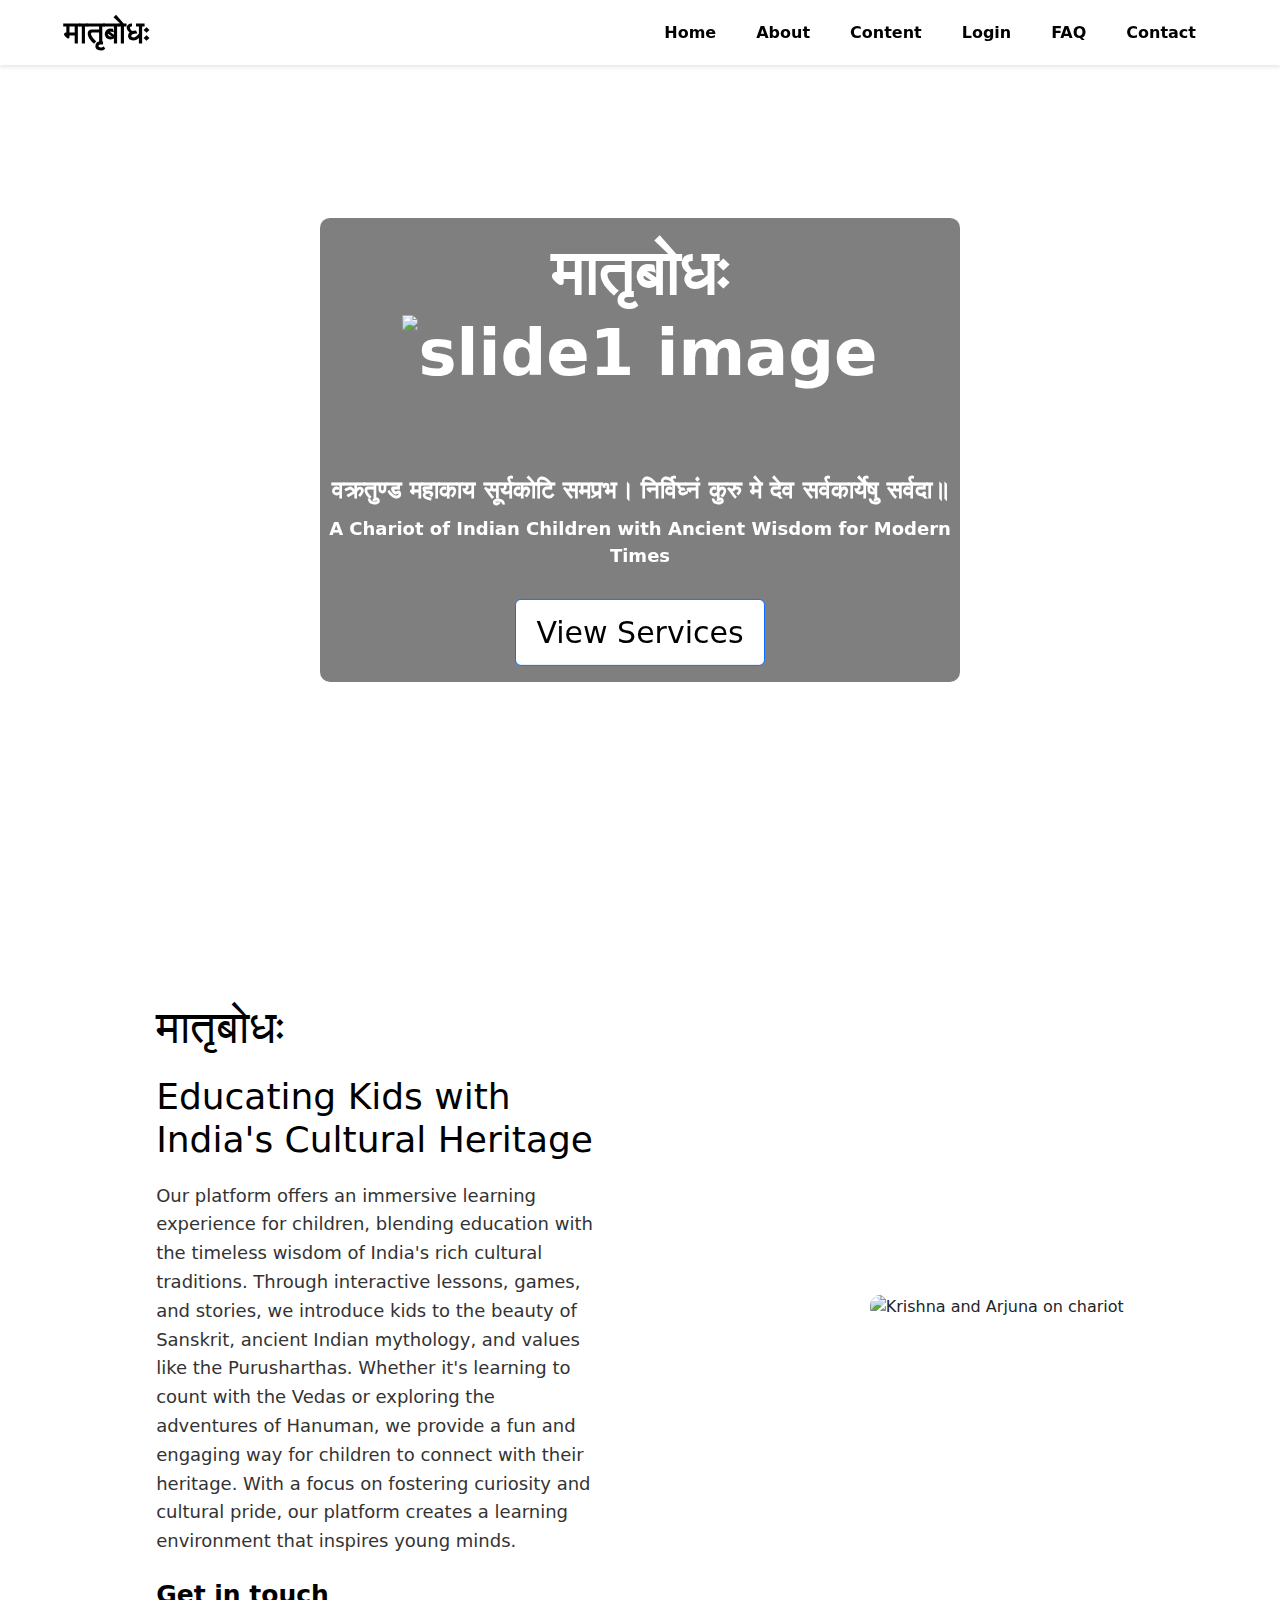
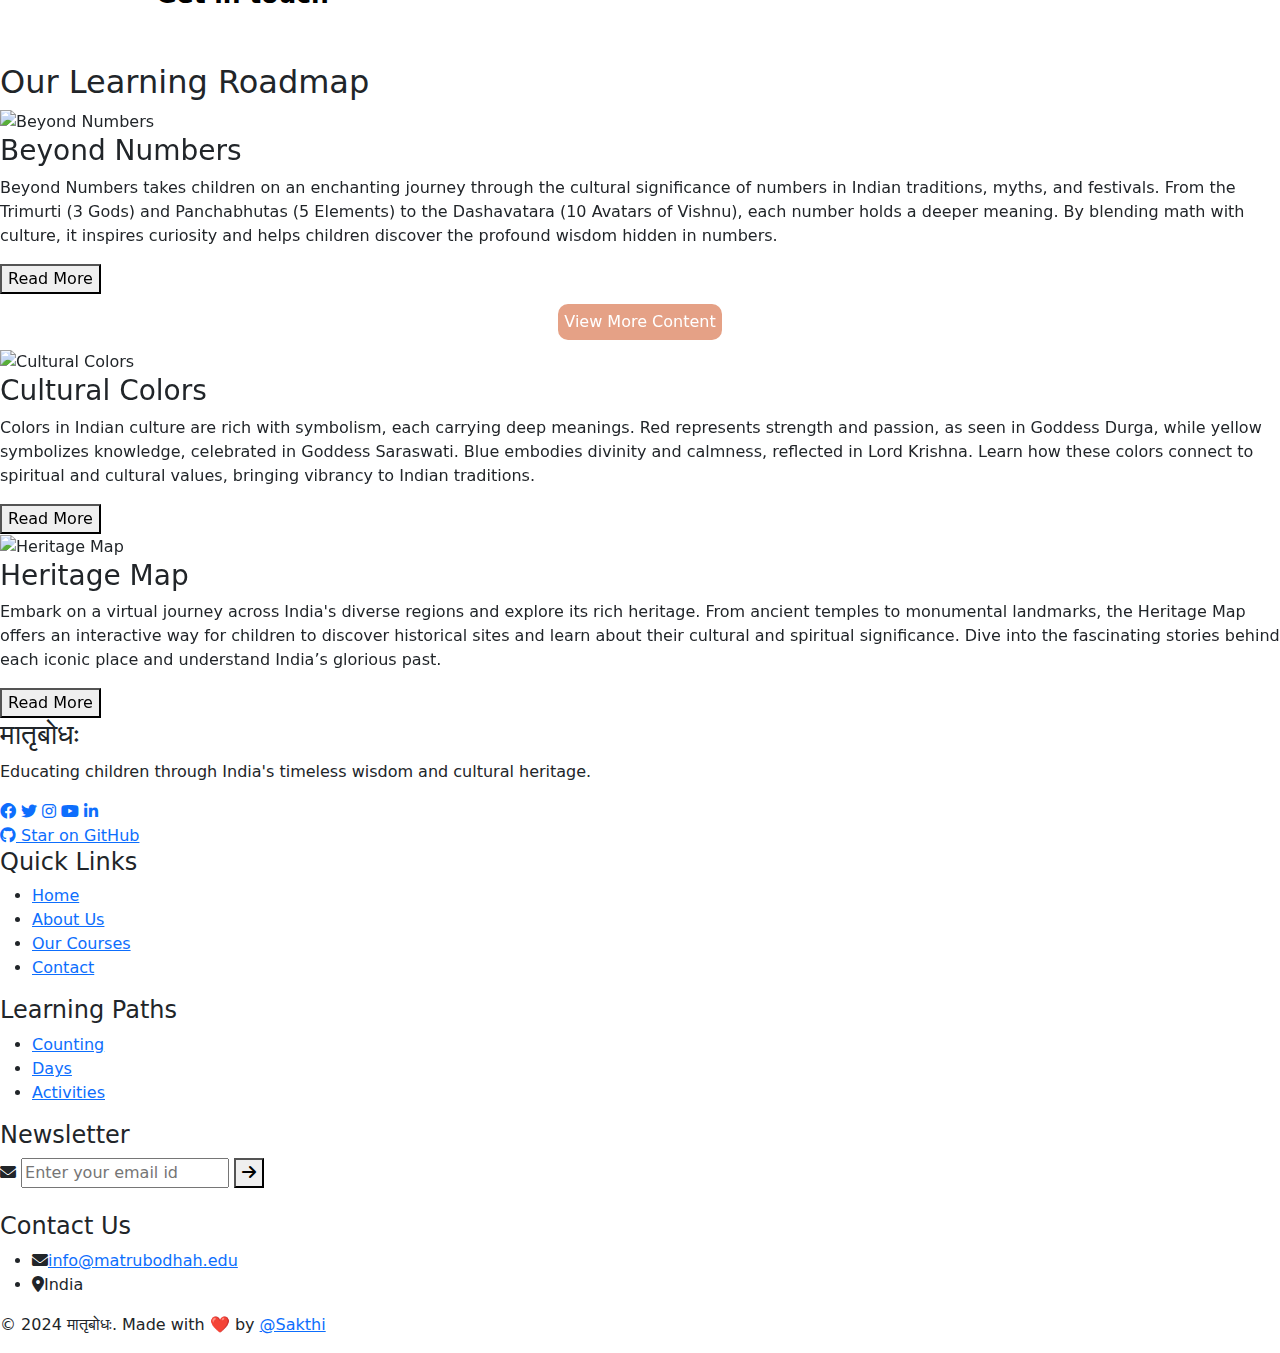
==== index.html @ fea9988d "Adding more data" ====
<!DOCTYPE html>
<html lang="en">
  <head>
    <link
      rel="icon"
      href="DALL·E 2024-08-28 12.19.31 - A clean and moderately detailed logo for a Sanskrit education website. T.webp"
    />
    <meta charset="UTF-8" />
    <meta name="viewport" content="width=device-width, initial-scale=1.0" />
    <title>मातृबोधः</title>
    <link rel="stylesheet" href="styles.css">
    <link rel="stylesheet" href="animations.css">
    <link rel="stylesheet" href="scontentcss.css">
    <link rel="stylesheet" href="footercss.css">
    <link rel="stylesheet" href="https://cdnjs.cloudflare.com/ajax/libs/font-awesome/6.0.0/css/all.min.css">
    <style>
        /* Scroll to Top Button */
        #scrollToTopBtn {
            display: none;
            position: fixed;
            bottom: 132px;
            right: 30px;
            height: 55px;
            width: 55px;
            background-color: rgb(218, 128, 76);
            color: white;
            border: none;
            border-radius: 50%;
            padding: 10px;
            cursor: pointer;
            font-size: 15px;
        }
        #scrollToTopBtn:hover {
            background-color: rgb(218, 128, 76);
        }
    </style>

</head>
<body>
    <link rel="stylesheet" href="styles.css" />
    <link rel="stylesheet" href="animations.css" />
    <link rel="stylesheet" href="scontentcss.css" />
    <link rel="stylesheet" href="footercss.css" />
    <link
      rel="stylesheet"
      href="https://cdnjs.cloudflare.com/ajax/libs/font-awesome/6.0.0/css/all.min.css"
    />
     <link
      rel="stylesheet"
      href="https://cdn.jsdelivr.net/npm/bootstrap@5.3.3/dist/css/bootstrap.min.css"
    />
  </head>
  <body>
    <!-- Scroll -->
    <div id="scrollButton" class="hidden">
        <div class="outer-circle">
            <div class="inner-circle">
                <div class="arrow">↑</div>
            </div>
        </div>
    </div>
    <header>
      <nav>
        <!-- Wrap the logo text in an anchor tag -->
        <a href="#hero" class="logo">मातृबोधः</a>
        <ul class="nav-links">
            <li><a href="index.html">Home</a></li>
            <li><a href="pages/about-page.html">About</a></li>
            <li class="dropdown">
                <a href="#">Content</a>
                <ul class="dropdown-content">
                    <li><a href="countingpage.html">Counting</a></li>
                    <li><a href="#">Days</a></li>
                    <li><a href="activities.html">Activities</a></li>
                    <li><a href="feedback.html">Feedback</a></li>
                </ul>
            </li>
            <li id="loginlist" ><a href="login.html">Login</a></li>
            <li id="profilelist"><a  href="profile.html">Profile</a></li>
            <li><a href="faq.html">FAQ</a></li>
            <li><a href="contact.html" >Contact</a></li>
        </ul>
        <div class="toggle-menu">☰</div>
    </nav>

    </header>
    <!-- Hero Section -->
     <!-- <div class=""> -->
    <!-- <section id="hero" class="hero">
      <h1 class="wave-text">
        <span>मा</span><span>तृ</span><span>बो</span><span>धः</span
        ><span
          ><img
            id="audio-icon"
            src="https://ttdevasthanams.ap.gov.in/muteIcon.svg"
        /></span>
      </h1>
      <h2>
        वक्रतुण्ड महाकाय सूर्यकोटि समप्रभ। निर्विघ्नं कुरु मे देव सर्वकार्येषु
        सर्वदा॥
      </h2>
      <p class="subtitle">
        A Chariot of Indian Children with Ancient Wisdom for Modern Times
      </p>
      <a href="#" class="btn">View Services</a>
    </section> -->

    <!-- </div> -->
    <section id="hero" class="hero" >
  <div id="heroCarousel" class="carousel slide" data-bs-ride="carousel">
    <!-- Carousel Indicators -->
    <div class="carousel-indicators">
      <button type="button" data-bs-target="#heroCarousel" data-bs-slide-to="0" class="active" aria-current="true" aria-label="Slide 1"></button>
      <button type="button" data-bs-target="#heroCarousel" data-bs-slide-to="1" aria-label="Slide 2"></button>
      <button type="button" data-bs-target="#heroCarousel" data-bs-slide-to="2" aria-label="Slide 3"></button>
    </div>

    <!-- Carousel Content -->
    <div class="carousel-inner ">
      <!-- Slide 1 -->
      <div class="carousel-item active">
        <img src="WhatsApp Image 2024-09-24 at 01.04.26_9c5f6797.jpg" class="d-block w-100 carousel-image" alt="Slide 3 Image">

        <div class="carousel_caption d-none d-md-block hero-duplicate">
          <h1 class="wave-text">
            <span>मा</span><span>तृ</span><span>बो</span><span>धः</span
            >
            <span
              ><img
                id="audio-icon"
                src="https://ttdevasthanams.ap.gov.in/muteIcon.svg"
                alt="slide1 image"
              /></span>
              <br>
              <br>
          </h1>
          <h2 >
            वक्रतुण्ड महाकाय सूर्यकोटि समप्रभ। निर्विघ्नं कुरु मे देव सर्वकार्येषु
            सर्वदा॥
          </h2>
          <p class="subtitle ">
            A Chariot of Indian Children with Ancient Wisdom for Modern Times
          </p>
          <a href="#" class="btn btn-primary">View Services</a>
        </div>
      </div>

      <!-- Slide 2 -->
      <div class="carousel-item">
        <img src="pexels-pixabay-326055.jpg" class="d-block w-100" alt="Slide 2 Image">
        <div class="carousel_caption">
          <h1 class="wave-text">
            <span>मा</span><span>तृ</span><span>बो</span><span>धः</span
            ><span
              ><img
                id="audio-icon"
                src="https://ttdevasthanams.ap.gov.in/muteIcon.svg"
              /></span>
              <br>
              <br>
          </h1>
          <h2>
            वक्रतुण्ड महाकाय सूर्यकोटि समप्रभ। निर्विघ्नं कुरु मे देव सर्वकार्येषु
            सर्वदा॥
          </h2>
          <p class="subtitle ">
            A Chariot of Indian Children with Ancient Wisdom for Modern Times
          </p>
          <a href="#" class="btn btn-primary">View Services</a>
        </div>
      </div>

      <!-- Slide 3 -->
      <div class="carousel-item">
        <img src="WhatsApp Image 2024-09-05 at 23.59.21_11f94952.jpg" class="d-block w-100 carousel-image" alt="Slide 3 Image">
        <div class="carousel_caption">
          <h1 class="wave-text">
            <span>मा</span><span>तृ</span><span>बो</span><span>धः</span
            ><span
              ><img
                id="audio-icon"
                src="https://ttdevasthanams.ap.gov.in/muteIcon.svg"
              /></span>
              <br>
              <br>
          </h1>
          <h2>
            वक्रतुण्ड महाकाय सूर्यकोटि समप्रभ। निर्विघ्नं कुरु मे देव सर्वकार्येषु
            सर्वदा॥
          </h2>
          <p class="subtitle ">
            A Chariot of Indian Children with Ancient Wisdom for Modern Times
          </p>
          <a href="#" class="btn btn-primary">View Services</a>
        </div>
      </div>
    </div>

    <!-- Carousel Controls -->
    <button class="carousel-control-prev" type="button" data-bs-target="#heroCarousel" data-bs-slide="prev">
      <span class="carousel-control-prev-icon" aria-hidden="true"></span>
      <span class="visually-hidden">Previous</span>
    </button>
    <button class="carousel-control-next" type="button" data-bs-target="#heroCarousel" data-bs-slide="next">
      <span class="carousel-control-next-icon" aria-hidden="true"></span>
      <span class="visually-hidden">Next</span>
    </button>
  </div>
      </section>

    <!-- Wisdom Section -->
    <section id="wisdom" class="wisdom-section">
      <div class="wisdom-content">
        <h1>मातृबोधः</h1>
        <h2>Educating Kids with India's Cultural Heritage</h2>
        <p>
          Our platform offers an immersive learning experience for children,
          blending education with the timeless wisdom of India's rich cultural
          traditions. Through interactive lessons, games, and stories, we
          introduce kids to the beauty of Sanskrit, ancient Indian mythology,
          and values like the Purusharthas. Whether it's learning to count with
          the Vedas or exploring the adventures of Hanuman, we provide a fun and
          engaging way for children to connect with their heritage. With a focus
          on fostering curiosity and cultural pride, our platform creates a
          learning environment that inspires young minds.
        </p>
        <a href="#" class="bt">Get in touch</a>
      </div>
      <div class="wisdom-image">
        <img src="1.jpg" alt="Krishna and Arjuna on chariot" />
      </div>
    </section>
    <section class="content-section" id="content">
      <h2 class="section-title">Our Learning Roadmap</h2>
      <div class="roadmap">
        <div id="roadmapCarousel" class="carousel slide" data-bs-ride="carousel">
          <!-- Carousel Indicators -->
          <div class="carousel-indicators">
            <button type="button" data-bs-target="#roadmapCarousel" data-bs-slide-to="0" class="active" aria-current="true" aria-label="Slide 1"></button>
            <button type="button" data-bs-target="#roadmapCarousel" data-bs-slide-to="1" aria-label="Slide 2"></button>
            <button type="button" data-bs-target="#roadmapCarousel" data-bs-slide-to="2" aria-label="Slide 3"></button>
          </div>

          <!-- Carousel Items -->
          <div class="carousel-inner">
            <!-- Slide 1 -->
            <div class="carousel-item active">
              <div class="roadmap-cards-container">
                <!-- Roadmap Card 1 -->
                <div class="roadmap-card">
                  <img src="WhatsApp Image 2024-09-13 at 00.42.39_4ba68142.jpg" alt="Beyond Numbers" />
                  <h3>Beyond Numbers</h3>
                  <p class="card-text">
                    Beyond Numbers takes children on an enchanting journey through the cultural significance of numbers in Indian traditions, myths, and festivals. From the Trimurti (3 Gods) and Panchabhutas (5 Elements) to the Dashavatara (10 Avatars of Vishnu), each number holds a deeper meaning. By blending math with culture, it inspires curiosity and helps children discover the profound wisdom hidden in numbers.
                  </p>
                  
                  <button class="read-more">Read More</button>
                  <button class="main_content" onclick="window.location.href='pages/beyond_num.html'"  style="display: block; /* Makes it a block-level element */
                    margin: 10px auto; /* Auto centers horizontally */
                    text-align: center;">View More Content</button>
                  
                </div>
                <!-- Roadmap Card 2 -->
                <div class="roadmap-card">
                  <img src="WhatsApp Image 2024-09-05 at 23.59.21_11f94952.jpg" alt="Cultural Colors" />
                  <h3>Cultural Colors</h3>
                  <p class="card-text">
                    Colors in Indian culture are rich with symbolism, each carrying deep meanings. Red represents strength and passion, as seen in Goddess Durga, while yellow symbolizes knowledge, celebrated in Goddess Saraswati. Blue embodies divinity and calmness, reflected in Lord Krishna. Learn how these colors connect to spiritual and cultural values, bringing vibrancy to Indian traditions.
                  </p>
                  <button class="read-more">Read More</button>
                </div>
                <!-- Roadmap Card 3 -->
                <div class="roadmap-card">
                  <img src="https://upload.wikimedia.org/wikipedia/commons/thumb/0/0f/Nurmahal_Sarai_Mughal_Heritage_Punjab_India.JPG/1280px-Nurmahal_Sarai_Mughal_Heritage_Punjab_India.JPG" alt="Heritage Map" />
                  <h3>Heritage Map</h3>
                  <p class="card-text">
                    Embark on a virtual journey across India's diverse regions and explore its rich heritage. From ancient temples to monumental landmarks, the Heritage Map offers an interactive way for children to discover historical sites and learn about their cultural and spiritual significance. Dive into the fascinating stories behind each iconic place and understand India’s glorious past.
                  </p>
                  <button class="read-more">Read More</button>
                </div>
              </div>
            </div>

            <!-- Slide 2 -->
            <div class="carousel-item">
              <div class="roadmap-cards-container">
                <!-- Roadmap Card 4 -->
                <div class="roadmap-card">
                  <img src="diya.jpg" alt="Festival Journey" />
                  <h3>Festival Journey</h3>
                  <p class="card-text">
                    Explore the magic of India’s festivals, where every celebration has a unique story. From Diwali’s lights to Holi’s colors, learn about the customs, values, and traditions behind each festival. Interactive activities and virtual celebrations make this journey both educational and enjoyable, bringing the spirit of India’s festivals to life.
                  </p>
                  <button class="read-more">Read More</button>
                </div>
                <!-- Roadmap Card 5 -->
                <div class="roadmap-card">
                  <img src="sanskrit.png" alt="Sanskrit Stories" />
                  <h3>Sanskrit Stories</h3>
                  <p class="card-text">
                    Step into the world of Sanskrit through enchanting stories from the Panchatantra and Hitopadesha. As children explore these timeless tales, they’ll learn basic Sanskrit words and phrases, unlocking the wisdom of ancient India. Interactive exercises make the learning process fun, allowing children to engage with language while appreciating its cultural importance.
                  </p>
                  <button class="read-more">Read More</button>
                </div>
                <!-- Roadmap Card 6 -->
                <div class="roadmap-card">
                  <img src="yoga.png" alt="Yoga for Kids" />
                  <h3>Yoga for Kids</h3>
                  <p class="card-text">
                    Introduce kids to yoga with simple, fun asanas and breathing exercises! Each pose is paired with a story from Indian mythology, such as Hanuman’s leap or the serpent Vasuki, making the practice both enjoyable and meaningful. Kids will build flexibility, focus, and mindfulness while connecting with ancient Indian wellness traditions.
                  </p>
                  <button class="read-more">Read More</button>
                </div>
              </div>
            </div>

            <!-- Slide 3 -->
            <div class="carousel-item">
              <div class="roadmap-cards-container">
                <!-- Roadmap Card 7 -->
                <div class="roadmap-card">
                  <img src="rangoli.jpg" alt="Art & Crafts" />
                  <h3>Art & Crafts</h3>
                  <p class="card-text">
                    Unleash creativity with traditional Indian arts and crafts! From Rangoli designs to Madhubani painting, children can create beautiful artwork while learning about the cultural significance of each art form. Explore the rich history and stories behind these crafts, giving kids a deeper connection to India’s artistic heritage.
                  </p>
                  <button class="read-more">Read More</button>
                </div>
                <!-- Roadmap Card 8 -->
                <div class="roadmap-card">
                  <img src="mythology.png" alt="Mythological Heroes" />
                  <h3>Mythological Heroes</h3>
                  <p class="card-text">
                    Meet India’s mythological heroes and dive into their inspiring adventures! From Rama’s valor to Arjuna’s devotion, each hero represents timeless values like righteousness, courage, and wisdom. Through interactive quizzes and games, children will engage with these legendary figures, making the stories come alive in an exciting way.
                  </p>
                  <button class="read-more">Read More</button>
                </div>
                <!-- Roadmap Card 9 -->
                <div class="roadmap-card">
                  <img src="aryabhatta.png" alt="Science in Tradition" />
                  <h3>Science in Tradition</h3>
                  <p class="card-text">
                    Discover the science embedded in India’s ancient traditions! From Ayurveda’s holistic approach to health to the precision of ancient astronomy, children can explore how our ancestors applied scientific principles in daily life. Learn how traditions like these laid the groundwork for modern scientific thinking and continue to inspire us today.
                  </p>
                  <button class="read-more">Read More</button>
                </div>
              </div>
            </div>
          </div>

          <!-- Carousel Controls -->
          <button class="carousel-control-prev" type="button" data-bs-target="#roadmapCarousel" data-bs-slide="prev">
            <span class="carousel-control-prev-icon" aria-hidden="true"></span>
            <span class="visually-hidden">Previous</span>
          </button>
          <button class="carousel-control-next" type="button" data-bs-target="#roadmapCarousel" data-bs-slide="next">
            <span class="carousel-control-next-icon" aria-hidden="true"></span>
            <span class="visually-hidden">Next</span>
          </button>
        </div>
      </div>
    </section>
    

    <button id="scrollToTopBtn" onclick="scrollToTop()">
      <i class="fas fa-arrow-up fa-xl"></i>
    </button>

    <button id="scrollToTopBtn" onclick="scrollToTop()">↑</button>
    <!-- Footer Section -->
    <footer class="main-footer">
    <div class="footer-content">
    <div class="footer-section">
      <h3>मातृबोधः</h3>
      <p>
        Educating children through India's timeless wisdom and cultural
        heritage.
      </p>
      <div class="social-links">
        <a
          href="https://github.com/Anjaliavv51/Matrubodhah"
          target="_blank"
          aria-label="Facebook"
          ><i class="fab fa-facebook"></i
        ></a>
        <a
          href="https://github.com/Anjaliavv51/Matrubodhah"
          target="_blank"
          aria-label="Twitter"
          ><i class="fab fa-twitter"></i
        ></a>
        <a
          href="https://github.com/Anjaliavv51/Matrubodhah"
          target="_blank"
          aria-label="Instagram"
          ><i class="fab fa-instagram"></i
        ></a>
        <a
          href="https://github.com/Anjaliavv51/Matrubodhah"
          target="_blank"
          aria-label="YouTube"
          ><i class="fab fa-youtube"></i
        ></a>
        <a
          href="https://github.com/Anjaliavv51/Matrubodhah"
          target="_blank"
          aria-label="Linkedin"
          ><i class="fa-brands fa-linkedin-in"></i
        ></a>
      </div>

      <!-- GitHub Star Button -->
      <div class="github-star">
        <a href="https://github.com/Anjaliavv51/Matrubodhah" target="_blank">
          <i class="fab fa-github"></i> Star on GitHub
        </a>
      </div>
    </div>

    <div class="footer-section">
      <h4>Quick Links <div class="underline"><span></span></div></h4>
      <ul>
        <li><a href="#hero">Home</a></li>
        <li><a href="#wisdom">About Us</a></li>
        <li><a href="#content">Our Courses</a></li>
        <li><a href="#hero">Contact</a></li>
      </ul>
    </div>

    <div class="footer-section">
      <h4>Learning Paths <div class="underline"><span></span></div></h4>
      <ul>
        <li><a href="countingpage.html">Counting</a></li>
        <li><a href="#hero">Days</a></li>
        <li><a href="#hero">Activities</a></li>
      </ul>
    </div>

    <div class="footer-section">
      <h4>Newsletter <div class="underline"><span></span></div></h4>
      <form>
        <i class="fas fa-envelope"></i>
        <input type="email" placeholder="Enter your email id" required>
        <button type="submit"><i class="fas fa-arrow-right"></i></button>
      </form>
      <br>
      <h4>Contact Us <div class="underline"><span></span></div></h4>
      <ul class="contact-info">
        <li>
          <i class="fas fa-envelope"></i
          ><a href="mailto:info@matrubodhah.edu">info@matrubodhah.edu</a>
        </li>
        <li><i class="fas fa-map-marker-alt"></i><span>India</span></li>
      </ul>
    </div>
  </div>
  <div class="footer-bottom">
    <p>
      &copy; 2024 मातृबोधः. Made with <span class="heart">❤️</span> by
      <a href="https://github.com/Anjaliavv51/Matrubodhah" target="_blank"
        >@Sakthi</a
      >
    </p>
  </div>
</footer>

    <script
      src="//code.tidio.co/5w3m6cpl10rvqjkkmhv1nx8p0fqloyq6.js"
      async
    ></script>
    <script src="scrollscript.js"></script>
    <script src="audio.js"></script>
    <!-- Scroll to Top Button -->
<script>
   const scrollButton = document.getElementById('scrollButton');
const outerCircle = document.querySelector('.outer-circle');
const arrow = document.querySelector('.arrow');

// Function to handle scroll behavior
window.addEventListener('scroll', () => {
    const scrollTop = window.scrollY;
    const scrollHeight = document.documentElement.scrollHeight - window.innerHeight;
    const scrollProgress = (scrollTop / scrollHeight) * 360;

    // Show button after scrolling 7-8 lines (~100px)
    if (scrollTop > 100) {
        scrollButton.classList.add('visible');
    } else {
        scrollButton.classList.remove('visible');
    }

    // Update the circular progress
    outerCircle.style.setProperty('--scroll-progress', `${scrollProgress}deg`);
});

// Scroll-to-top functionality
scrollButton.addEventListener('click', () => {
    window.scrollTo({ top: 0, behavior: 'smooth' });
});
</script>


</body>
</html>
    <script src="https://cdn.jsdelivr.net/npm/bootstrap@5.3.3/dist/js/bootstrap.bundle.min.js"></script>
    <script src="https://cdn.jsdelivr.net/npm/@popperjs/core@2.11.6/dist/umd/popper.min.js"></script>
    <script src="index.js"></script>
    <script src="roadmap.js"></script>
    <script>
      document.querySelectorAll('.read-more').forEach(button => {
    button.addEventListener('click', () => {
        const cardText = button.previousElementSibling;
        if (cardText.classList.contains('collapsed')) {
            cardText.classList.remove('collapsed');
            cardText.classList.add('expanded');
            button.textContent = "Read Less";
        } else {
            cardText.classList.remove('expanded');
            cardText.classList.add('collapsed');
            button.textContent = "Read More";
        }
    });
});

    </script>

    <script>
      const login = document.getElementById("loginlist")
      const profile = document.getElementById("profilelist")
      if (localStorage.getItem("token")) {
        console.log("user logged in")
        login.style.display = "none"
        profile.style.display="block"
      }else{
        console.log("user not logged in")
        login.style.display = "block"
        profile.style.display="none"
      }
    </script>
  </body>
</html>
---- styles.css ----
body {
  margin: 0;
  padding: 0;
  font-family: "Arial", sans-serif;
  background-color: #fff;
  color: #333;
  box-sizing: border-box;
}
html {
  scroll-behavior: smooth;
}

header {
  width: 100%;
  position: fixed;
  top: 0;
  left: 0;
  right: 0;
  background-color: rgba(255, 255, 255, 1);
  box-shadow: 0 2px 4px rgba(0, 0, 0, 0.1);
  z-index: 10;
}

nav {
  display: flex;
  justify-content: space-between;
  gap: 5px;
  align-items: center;
  padding: 10px 5%;
}

.logo {
  font-size: 30px;
  font-weight: bold;
  color: black;
  flex: 1;
  text-align: left;
  text-decoration: none;
  cursor: pointer;
  transition: color 0.3s ease;
}

.logo:hover {
  color: rgb(106, 97, 97);
}

.nav-links {
  list-style: none;
  display: flex;
  align-items: center;
  margin: 0;
  padding: 0;
  flex: 1;
  justify-content: flex-end;
}

@media screen and (max-width: 768px) {
  .nav-links {
    flex-direction: column;
  }
}

.nav-links li {
  margin: 0 20px;
  position: relative;
}

.nav-links a {
  text-decoration: none;
  color: black;
  font-weight: bold;
  position: relative;
  transition: color 0.3s ease;
}

.nav-links a::after {
  content: "";
  position: absolute;
  left: 0;
  bottom: -3px;
  width: 0;
  height: 2px;
  background-color: #e5a186;
  transition: width 0.3s ease;
}

.nav-links a:hover {
  color: #e5a186;
}

.nav-links a:hover::after {
  width: 100%;
}

.nav-links .dropdown {
  position: relative;
}

.nav-links .dropdown-content {
  display: none;
  position: absolute;
  background-color: white;
  min-width: 160px;
  box-shadow: 0px 8px 16px rgba(0, 0, 0, 0.1);
  z-index: 1;
  list-style: none;
  padding: 0;
}

.nav-links .dropdown-content a {
  color: black;
  padding: 12px 16px;
  text-decoration: none;
  display: block;
}

.nav-links .dropdown:hover .dropdown-content {
  display: block;
}

.nav-links .dropdown-content a:hover {
  background-color: #f1f1f1;
}



.btn-contact:is(:focus, :hover) {
  background-color: #e5a186;
  border-color: #e5a186;
  color: white;
  transform: scale(1.1);
}
@media (max-width: 768px) {
    .navbar-collapse {
        display: flex;
        flex-direction: column;
        align-items: center;
    }

    .nav-links {
        display: none;
        flex-direction: column;
        width: 100%;
        align-items: center;
    }

    .nav-links.active {
        display: flex;
    }

    .menu-toggle {
        display: block;
        cursor: pointer;
        font-size: 24px;
        margin-left: auto;
    }

    .btn-contact {
        display: block;
        text-align: center;
        margin-top: 10px;
        width: 100%;
    }
}

/* Hide the menu toggle button by default */
.menu-toggle {
    display: none;
}
.main_content {
  border-radius: 10px;
  background-color: #E5A186;
  color: white;
  border: none;
  padding: 6px;
}


/* Hero Section */
.hero {
  /* display: flex;
  flex-direction: column;
  justify-content: center;
  align-items: center;
  height: 100vh;
  padding: 0 5%;
  margin-top: 80px; */
  /* background: url("/WhatsApp\ Image\ 2024-09-24\ at\ 01.04.26_9c5f6797.jpg")
    no-repeat center/cover; */
  /* position: relative;
  z-index: 1; */
}

.hero h1 {
  font-size: 70px;
  font-weight: bold;
  color: white;
  margin-top: 0;
}

.hero p {
  font-size: 18px;
  margin: 10px 0;
  color: white;
  font-weight: bold;
}

.hero h2 {
  font-size: 25px;
  color: white;
  font-weight: bolder;
}

.btn {
  background-color: white;
  color: black;
  padding: 10px 20px;
  text-decoration: none;
  font-size: 18px;
  transition: background-color 0.3s ease;
  margin-top: 20px;
  font-size: 30px;
}

.btn:is(:focus, :hover) {
  background-color: #e5a186;
  border-radius: #e5a186;
  color: white;
}

/* Wisdom Section */
.wisdom-section {
  display: flex;
  justify-content: space-between;
  align-items: center;
  padding: 50px 5%;
  box-sizing: border-box;
  background-color: white;
  margin-top: 50px;
}

.wisdom-content {
  flex: 1;
  padding-right: 20px;
  margin-left: 8%;
  margin-right: 5%;
}

.wisdom-content h1 {
  font-size: 46px;
  color: black;
  margin-bottom: 20px;
}

.wisdom-content h2 {
  font-size: 36px;
  color: black;
  margin-bottom: 20px;
}

.wisdom-content p {
  font-size: 18px;
  color: #333;
  line-height: 1.6;
  margin-bottom: 20px;
}

.wisdom-content a {
  color: black;
  text-decoration: none;
  border-radius: 0;
  margin-top: 10px;
  font-size: 25px;
  font-weight: bold;
}
.bt::after {
  content: "";
  position: absolute;
  bottom: 0;
  left: 0;
  width: 0;
  height: 2px;
  background-color: #e5a186;
  transition: width 0.3s ease;
}
.bt:hover {
  color: #e5a186;
}

.bt:hover::after {
  width: 28%;
}

.wisdom-image {
  flex: 1;
  max-width: 50%;
  text-align: right;
  margin-right: 8%;
}

.wisdom-image img {
  max-width: 100%;
  height: auto;
  border-radius: 10px;
}
/* Adjust carousel image height */
.hero-duplicate{
     /* display: flex;
    flex-direction: column;
    justify-content: center;
    align-items: center;
    height: 100vh;
    padding: 0 5%;
    margin-top: 80px; 
    /* background: url('/WhatsApp\ Image\ 2024-09-24\ at\ 01.04.26_9c5f6797.jpg') no-repeat center/cover; */
    /* z-index: 1;  */

}
.carousel-item{
    position: relative;
     display: flex;
    flex-wrap: wrap; /* Allow wrapping */
    justify-content: center; /* Center content */
    align-items: center; /* Align items */
    height: auto; /* Allow height to adjust */
    

}
.carousel-item img {
    max-width: 100%;
    height: 100vh; /* Makes the images cover the entire viewport height */
    object-fit: cover; /* Ensures images scale properly without distortion */
    margin: 0;
    padding: 0;
}

/* Center carousel text */
.carousel_caption {
    position: absolute;
    /* right: 15%;
    bottom: 40%;
    left: 15%; */
    top: 50%;
    left: 50%;
    transform: translate(-50%, -50%);
    padding-top: 1rem;
    padding-bottom: 1rem;
    color: #fff;
    text-align: center;
    background: rgba(0, 0, 0, 0.5); /*Semi-transparent background for better readability */
    border-radius: 10px;
}

/* Style for the heading text */
.carousel_caption h1 {
    font-size: 4rem;
    font-weight: bold;
    color: white;
    margin-top: 0;
    word-wrap: break-word;
}

/* Subtitle styling */
.carousel_caption h2 {
    font-size: 1.5rem;
    color: white;
    font-weight: bolder;
    word-wrap: break-word;
    
}

/* Button styling */
.carousel_caption .btn {
    background-color: white;
    color: black;
    padding: 10px 20px;
    text-decoration: none;
    font-size: 18px;
    transition: background-color 0.3s ease;
    margin-top: 20px;
    font-size: 30px;
}

.carousel_caption .btn:is(:hover, :focus) {
  background-color: #E5A186;
    border-radius: #E5A186;
    color: white;
}

@media (max-width: 992px) and (min-width: 768px) {
    .carousel_caption {
        top: 70%; /* Push it lower to avoid navbar overlap */
    }
}

@media (max-width: 768px) {
    .carousel_caption {
       top: 60%;
       padding: 5px;
    }

    .carousel_caption h1 {
        font-size: 2rem; /* Smaller text for smaller screens */
    }

    .carousel_caption h2 {
        font-size: 1rem;
    }

    .carousel_caption p.subtitle {
        font-size: 0.875rem;
    }

    .carousel_caption .btn {
        font-size: 0.875rem;
        padding: 8px 15px;
    }
}

@media (max-width: 576px) {
    .carousel_caption {
        top: 60%;
        padding: 5px;
    }

    .carousel_caption h1 {
        font-size: 1rem; /* Smaller text for smaller screens */
    }

    .carousel_caption h2 {
        font-size: 0.7rem;
    }

    .carousel_caption p.subtitle {
        font-size: 0.5rem;
    }

    .carousel_caption .btn {
        font-size: 0.75rem;
        padding: 6px 12px;
    }
}

.toggle-menu {
  display: none;
  font-size: 24px;
  cursor: pointer;
}

@media screen and (max-width: 768px) {
  .toggle-menu {
    display: block;
  }

  nav {
    position: relative;
  }

  .nav-links {
    display: none;
    position: absolute;
    top: 100%;
    left: 0;
    width: 100%;
    background: white;
    padding: 20px 0;
    box-shadow: 0 4px 6px rgba(0, 0, 0, 0.1);
  }

  .nav-links.active {
    display: flex;
  }

  .nav-links li {
    margin: 10px 0;
    width: 100%;
    text-align: center;
  }

  .dropdown-content {
    position: static !important;
    display: none;
    box-shadow: none;
    width: 100%;
  }

  .dropdown:hover .dropdown-content {
    display: none;
  }

  .dropdown.active .dropdown-content {
    display: block;
  }

  .btn-contact {
    display: inline-block;
    margin: 10px auto;
    width: 80%;
  }

  .hero {
    padding: 20px;
    text-align: center;
    margin-top: 60px;
  }

  .hero h1 {
    font-size: 40px;
  }

  .hero h2 {
    font-size: 18px;
    padding: 0 10px;
  }

  .hero p {
    font-size: 16px;
  }

  .btn {
    font-size: 20px;
    padding: 8px 16px;
  }

  .wisdom-section {
    flex-direction: column;
    padding: 30px 20px;
    margin-top: 30px;
  }

  .wisdom-content {
    margin: 0;
    padding: 0;
    text-align: center;
  }

  .wisdom-content h1 {
    font-size: 32px;
  }

  .wisdom-content h2 {
    font-size: 24px;
  }

  .wisdom-content p {
    font-size: 16px;
  }

  .wisdom-image {
    max-width: 100%;
    margin: 30px 0;
  }
}

@media screen and (max-width: 480px) {
  .hero h1 {
    font-size: 32px;
  }

  .wisdom-content h1 {
    font-size: 28px;
  }

  .wisdom-content h2 {
    font-size: 20px;
  }
}

@media screen and (min-width: 769px) and (max-width: 1024px) {
  .wisdom-section {
    padding: 40px 3%;
  }

  .wisdom-content {
    margin-left: 3%;
    margin-right: 3%;
  }
}

#scrollButton {
    position: fixed;
    bottom: 115px;
    right: 28px;
    width: 60px;
    height: 60px;
    display: flex;
    align-items: center;
    justify-content: center;
    cursor: pointer;
    z-index: 1000;
    opacity: 0; /* Initially hidden */
    pointer-events: none; /* Prevent interaction when hidden */
    transition: opacity 0.7s ease; /* Smooth fade-in effect */
}

/* Scroll */
#scrollButton.visible {
    opacity: 1; /* Fully visible */
    pointer-events: auto; /* Enable interaction */
}

.outer-circle {
    position: relative;
    width: 100%;
    height: 100%;
    border-radius: 50%;
    background: conic-gradient(
        orange 0deg,
        #fd835c var(--scroll-progress, 0deg),
        #dddddd00 var(--scroll-progress, 0deg),
        #dddddd00 360deg
    );
    transform: rotate(-90deg); /* Start animation from top */
    display: flex;
    align-items: center;
    justify-content: center;
    transition: background 0.3s ease;
}

.inner-circle {
    width: 45px;
    height: 45px;
    background: white;
    border-radius: 50%;
    display: flex;
    align-items: center;
    justify-content: center;
    box-shadow: 0 4px 6px rgba(0, 0, 0, 0.1);
}

.arrow {
    font-size: 18px;
    color: orange;
    font-weight: bold;
    transform: rotate(90deg); /* Fixed direction to the right */
}


#username,#password,#signup-username,#signup-name,#signup-password,#signup-confirm-password{
  height: 3rem;
  padding-left: 1rem;
}
---- styles.css ----
body {
  margin: 0;
  padding: 0;
  font-family: "Arial", sans-serif;
  background-color: #fff;
  color: #333;
  box-sizing: border-box;
}
html {
  scroll-behavior: smooth;
}

header {
  width: 100%;
  position: fixed;
  top: 0;
  left: 0;
  right: 0;
  background-color: rgba(255, 255, 255, 1);
  box-shadow: 0 2px 4px rgba(0, 0, 0, 0.1);
  z-index: 10;
}

nav {
  display: flex;
  justify-content: space-between;
  gap: 5px;
  align-items: center;
  padding: 10px 5%;
}

.logo {
  font-size: 30px;
  font-weight: bold;
  color: black;
  flex: 1;
  text-align: left;
  text-decoration: none;
  cursor: pointer;
  transition: color 0.3s ease;
}

.logo:hover {
  color: rgb(106, 97, 97);
}

.nav-links {
  list-style: none;
  display: flex;
  align-items: center;
  margin: 0;
  padding: 0;
  flex: 1;
  justify-content: flex-end;
}

@media screen and (max-width: 768px) {
  .nav-links {
    flex-direction: column;
  }
}

.nav-links li {
  margin: 0 20px;
  position: relative;
}

.nav-links a {
  text-decoration: none;
  color: black;
  font-weight: bold;
  position: relative;
  transition: color 0.3s ease;
}

.nav-links a::after {
  content: "";
  position: absolute;
  left: 0;
  bottom: -3px;
  width: 0;
  height: 2px;
  background-color: #e5a186;
  transition: width 0.3s ease;
}

.nav-links a:hover {
  color: #e5a186;
}

.nav-links a:hover::after {
  width: 100%;
}

.nav-links .dropdown {
  position: relative;
}

.nav-links .dropdown-content {
  display: none;
  position: absolute;
  background-color: white;
  min-width: 160px;
  box-shadow: 0px 8px 16px rgba(0, 0, 0, 0.1);
  z-index: 1;
  list-style: none;
  padding: 0;
}

.nav-links .dropdown-content a {
  color: black;
  padding: 12px 16px;
  text-decoration: none;
  display: block;
}

.nav-links .dropdown:hover .dropdown-content {
  display: block;
}

.nav-links .dropdown-content a:hover {
  background-color: #f1f1f1;
}



.btn-contact:is(:focus, :hover) {
  background-color: #e5a186;
  border-color: #e5a186;
  color: white;
  transform: scale(1.1);
}
@media (max-width: 768px) {
    .navbar-collapse {
        display: flex;
        flex-direction: column;
        align-items: center;
    }

    .nav-links {
        display: none;
        flex-direction: column;
        width: 100%;
        align-items: center;
    }

    .nav-links.active {
        display: flex;
    }

    .menu-toggle {
        display: block;
        cursor: pointer;
        font-size: 24px;
        margin-left: auto;
    }

    .btn-contact {
        display: block;
        text-align: center;
        margin-top: 10px;
        width: 100%;
    }
}

/* Hide the menu toggle button by default */
.menu-toggle {
    display: none;
}
.main_content {
  border-radius: 10px;
  background-color: #E5A186;
  color: white;
  border: none;
  padding: 6px;
}


/* Hero Section */
.hero {
  /* display: flex;
  flex-direction: column;
  justify-content: center;
  align-items: center;
  height: 100vh;
  padding: 0 5%;
  margin-top: 80px; */
  /* background: url("/WhatsApp\ Image\ 2024-09-24\ at\ 01.04.26_9c5f6797.jpg")
    no-repeat center/cover; */
  /* position: relative;
  z-index: 1; */
}

.hero h1 {
  font-size: 70px;
  font-weight: bold;
  color: white;
  margin-top: 0;
}

.hero p {
  font-size: 18px;
  margin: 10px 0;
  color: white;
  font-weight: bold;
}

.hero h2 {
  font-size: 25px;
  color: white;
  font-weight: bolder;
}

.btn {
  background-color: white;
  color: black;
  padding: 10px 20px;
  text-decoration: none;
  font-size: 18px;
  transition: background-color 0.3s ease;
  margin-top: 20px;
  font-size: 30px;
}

.btn:is(:focus, :hover) {
  background-color: #e5a186;
  border-radius: #e5a186;
  color: white;
}

/* Wisdom Section */
.wisdom-section {
  display: flex;
  justify-content: space-between;
  align-items: center;
  padding: 50px 5%;
  box-sizing: border-box;
  background-color: white;
  margin-top: 50px;
}

.wisdom-content {
  flex: 1;
  padding-right: 20px;
  margin-left: 8%;
  margin-right: 5%;
}

.wisdom-content h1 {
  font-size: 46px;
  color: black;
  margin-bottom: 20px;
}

.wisdom-content h2 {
  font-size: 36px;
  color: black;
  margin-bottom: 20px;
}

.wisdom-content p {
  font-size: 18px;
  color: #333;
  line-height: 1.6;
  margin-bottom: 20px;
}

.wisdom-content a {
  color: black;
  text-decoration: none;
  border-radius: 0;
  margin-top: 10px;
  font-size: 25px;
  font-weight: bold;
}
.bt::after {
  content: "";
  position: absolute;
  bottom: 0;
  left: 0;
  width: 0;
  height: 2px;
  background-color: #e5a186;
  transition: width 0.3s ease;
}
.bt:hover {
  color: #e5a186;
}

.bt:hover::after {
  width: 28%;
}

.wisdom-image {
  flex: 1;
  max-width: 50%;
  text-align: right;
  margin-right: 8%;
}

.wisdom-image img {
  max-width: 100%;
  height: auto;
  border-radius: 10px;
}
/* Adjust carousel image height */
.hero-duplicate{
     /* display: flex;
    flex-direction: column;
    justify-content: center;
    align-items: center;
    height: 100vh;
    padding: 0 5%;
    margin-top: 80px; 
    /* background: url('/WhatsApp\ Image\ 2024-09-24\ at\ 01.04.26_9c5f6797.jpg') no-repeat center/cover; */
    /* z-index: 1;  */

}
.carousel-item{
    position: relative;
     display: flex;
    flex-wrap: wrap; /* Allow wrapping */
    justify-content: center; /* Center content */
    align-items: center; /* Align items */
    height: auto; /* Allow height to adjust */
    

}
.carousel-item img {
    max-width: 100%;
    height: 100vh; /* Makes the images cover the entire viewport height */
    object-fit: cover; /* Ensures images scale properly without distortion */
    margin: 0;
    padding: 0;
}

/* Center carousel text */
.carousel_caption {
    position: absolute;
    /* right: 15%;
    bottom: 40%;
    left: 15%; */
    top: 50%;
    left: 50%;
    transform: translate(-50%, -50%);
    padding-top: 1rem;
    padding-bottom: 1rem;
    color: #fff;
    text-align: center;
    background: rgba(0, 0, 0, 0.5); /*Semi-transparent background for better readability */
    border-radius: 10px;
}

/* Style for the heading text */
.carousel_caption h1 {
    font-size: 4rem;
    font-weight: bold;
    color: white;
    margin-top: 0;
    word-wrap: break-word;
}

/* Subtitle styling */
.carousel_caption h2 {
    font-size: 1.5rem;
    color: white;
    font-weight: bolder;
    word-wrap: break-word;
    
}

/* Button styling */
.carousel_caption .btn {
    background-color: white;
    color: black;
    padding: 10px 20px;
    text-decoration: none;
    font-size: 18px;
    transition: background-color 0.3s ease;
    margin-top: 20px;
    font-size: 30px;
}

.carousel_caption .btn:is(:hover, :focus) {
  background-color: #E5A186;
    border-radius: #E5A186;
    color: white;
}

@media (max-width: 992px) and (min-width: 768px) {
    .carousel_caption {
        top: 70%; /* Push it lower to avoid navbar overlap */
    }
}

@media (max-width: 768px) {
    .carousel_caption {
       top: 60%;
       padding: 5px;
    }

    .carousel_caption h1 {
        font-size: 2rem; /* Smaller text for smaller screens */
    }

    .carousel_caption h2 {
        font-size: 1rem;
    }

    .carousel_caption p.subtitle {
        font-size: 0.875rem;
    }

    .carousel_caption .btn {
        font-size: 0.875rem;
        padding: 8px 15px;
    }
}

@media (max-width: 576px) {
    .carousel_caption {
        top: 60%;
        padding: 5px;
    }

    .carousel_caption h1 {
        font-size: 1rem; /* Smaller text for smaller screens */
    }

    .carousel_caption h2 {
        font-size: 0.7rem;
    }

    .carousel_caption p.subtitle {
        font-size: 0.5rem;
    }

    .carousel_caption .btn {
        font-size: 0.75rem;
        padding: 6px 12px;
    }
}

.toggle-menu {
  display: none;
  font-size: 24px;
  cursor: pointer;
}

@media screen and (max-width: 768px) {
  .toggle-menu {
    display: block;
  }

  nav {
    position: relative;
  }

  .nav-links {
    display: none;
    position: absolute;
    top: 100%;
    left: 0;
    width: 100%;
    background: white;
    padding: 20px 0;
    box-shadow: 0 4px 6px rgba(0, 0, 0, 0.1);
  }

  .nav-links.active {
    display: flex;
  }

  .nav-links li {
    margin: 10px 0;
    width: 100%;
    text-align: center;
  }

  .dropdown-content {
    position: static !important;
    display: none;
    box-shadow: none;
    width: 100%;
  }

  .dropdown:hover .dropdown-content {
    display: none;
  }

  .dropdown.active .dropdown-content {
    display: block;
  }

  .btn-contact {
    display: inline-block;
    margin: 10px auto;
    width: 80%;
  }

  .hero {
    padding: 20px;
    text-align: center;
    margin-top: 60px;
  }

  .hero h1 {
    font-size: 40px;
  }

  .hero h2 {
    font-size: 18px;
    padding: 0 10px;
  }

  .hero p {
    font-size: 16px;
  }

  .btn {
    font-size: 20px;
    padding: 8px 16px;
  }

  .wisdom-section {
    flex-direction: column;
    padding: 30px 20px;
    margin-top: 30px;
  }

  .wisdom-content {
    margin: 0;
    padding: 0;
    text-align: center;
  }

  .wisdom-content h1 {
    font-size: 32px;
  }

  .wisdom-content h2 {
    font-size: 24px;
  }

  .wisdom-content p {
    font-size: 16px;
  }

  .wisdom-image {
    max-width: 100%;
    margin: 30px 0;
  }
}

@media screen and (max-width: 480px) {
  .hero h1 {
    font-size: 32px;
  }

  .wisdom-content h1 {
    font-size: 28px;
  }

  .wisdom-content h2 {
    font-size: 20px;
  }
}

@media screen and (min-width: 769px) and (max-width: 1024px) {
  .wisdom-section {
    padding: 40px 3%;
  }

  .wisdom-content {
    margin-left: 3%;
    margin-right: 3%;
  }
}

#scrollButton {
    position: fixed;
    bottom: 115px;
    right: 28px;
    width: 60px;
    height: 60px;
    display: flex;
    align-items: center;
    justify-content: center;
    cursor: pointer;
    z-index: 1000;
    opacity: 0; /* Initially hidden */
    pointer-events: none; /* Prevent interaction when hidden */
    transition: opacity 0.7s ease; /* Smooth fade-in effect */
}

/* Scroll */
#scrollButton.visible {
    opacity: 1; /* Fully visible */
    pointer-events: auto; /* Enable interaction */
}

.outer-circle {
    position: relative;
    width: 100%;
    height: 100%;
    border-radius: 50%;
    background: conic-gradient(
        orange 0deg,
        #fd835c var(--scroll-progress, 0deg),
        #dddddd00 var(--scroll-progress, 0deg),
        #dddddd00 360deg
    );
    transform: rotate(-90deg); /* Start animation from top */
    display: flex;
    align-items: center;
    justify-content: center;
    transition: background 0.3s ease;
}

.inner-circle {
    width: 45px;
    height: 45px;
    background: white;
    border-radius: 50%;
    display: flex;
    align-items: center;
    justify-content: center;
    box-shadow: 0 4px 6px rgba(0, 0, 0, 0.1);
}

.arrow {
    font-size: 18px;
    color: orange;
    font-weight: bold;
    transform: rotate(90deg); /* Fixed direction to the right */
}


#username,#password,#signup-username,#signup-name,#signup-password,#signup-confirm-password{
  height: 3rem;
  padding-left: 1rem;
}
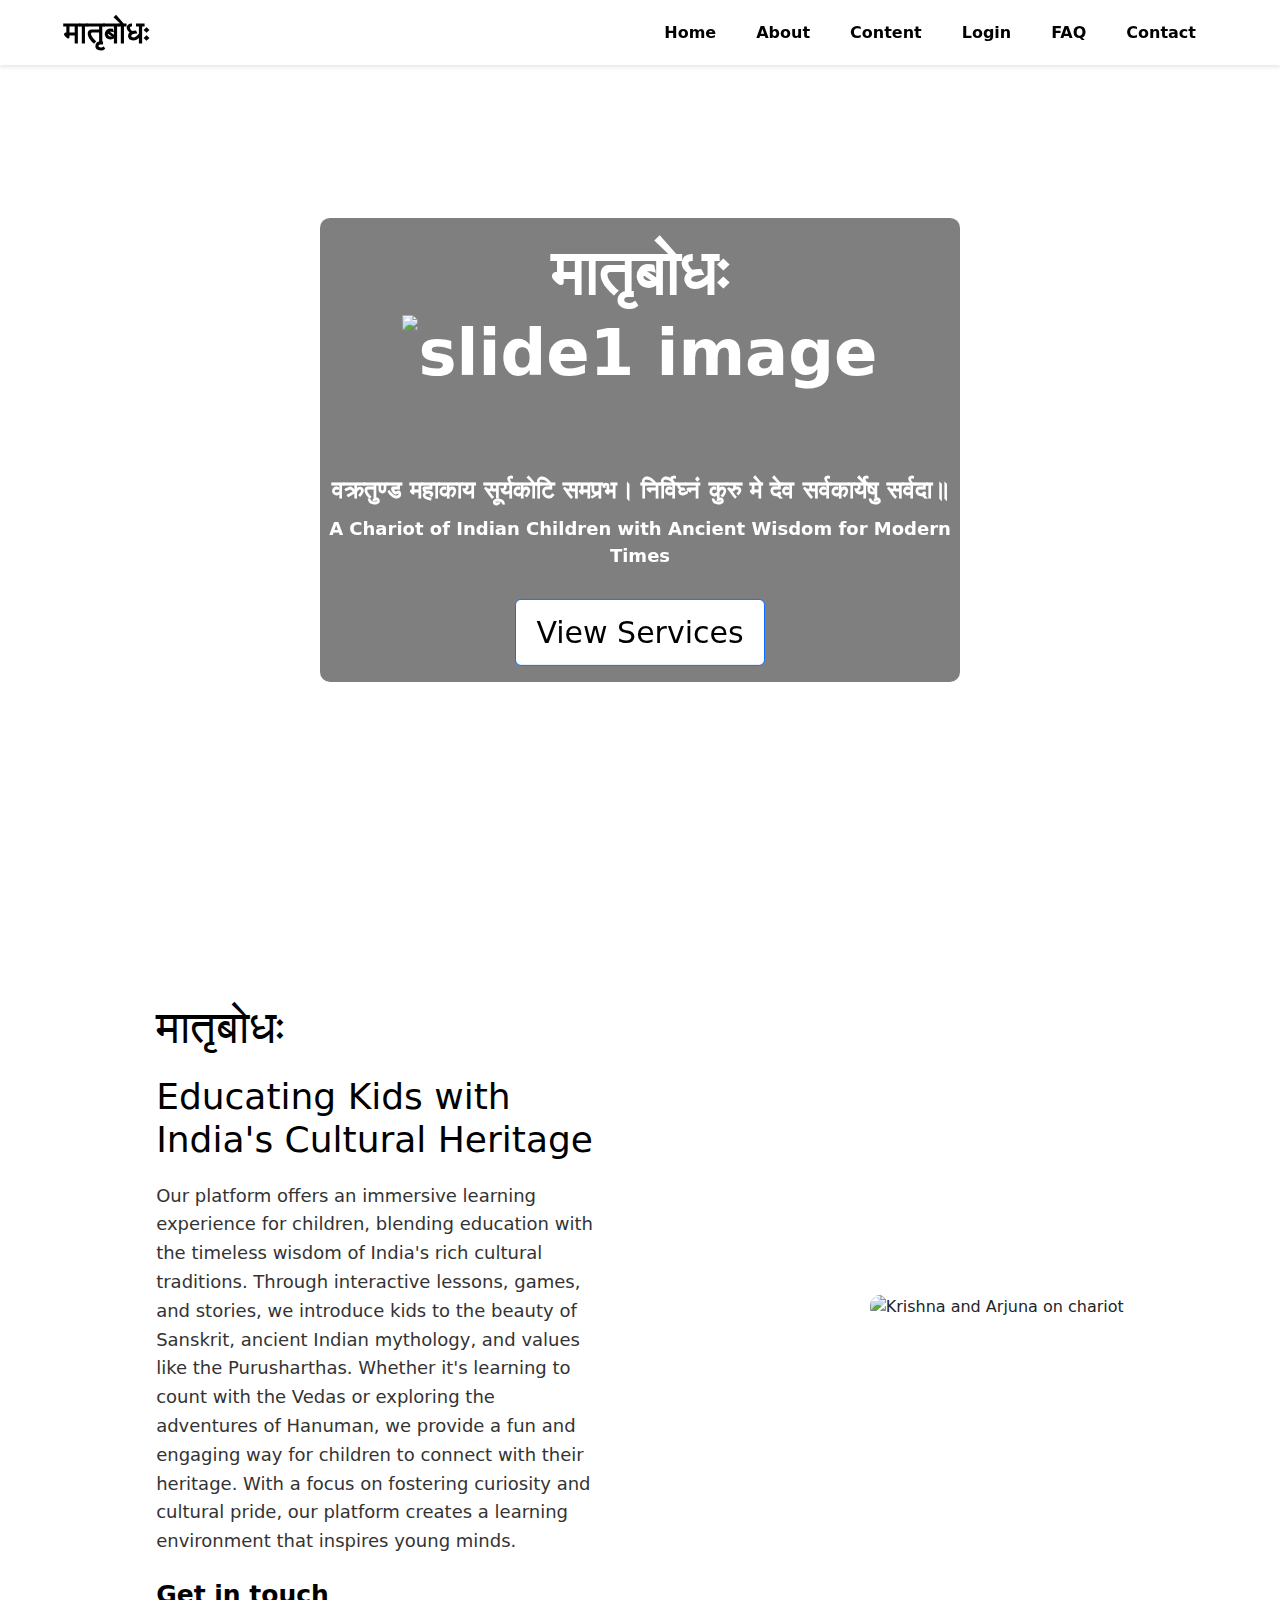
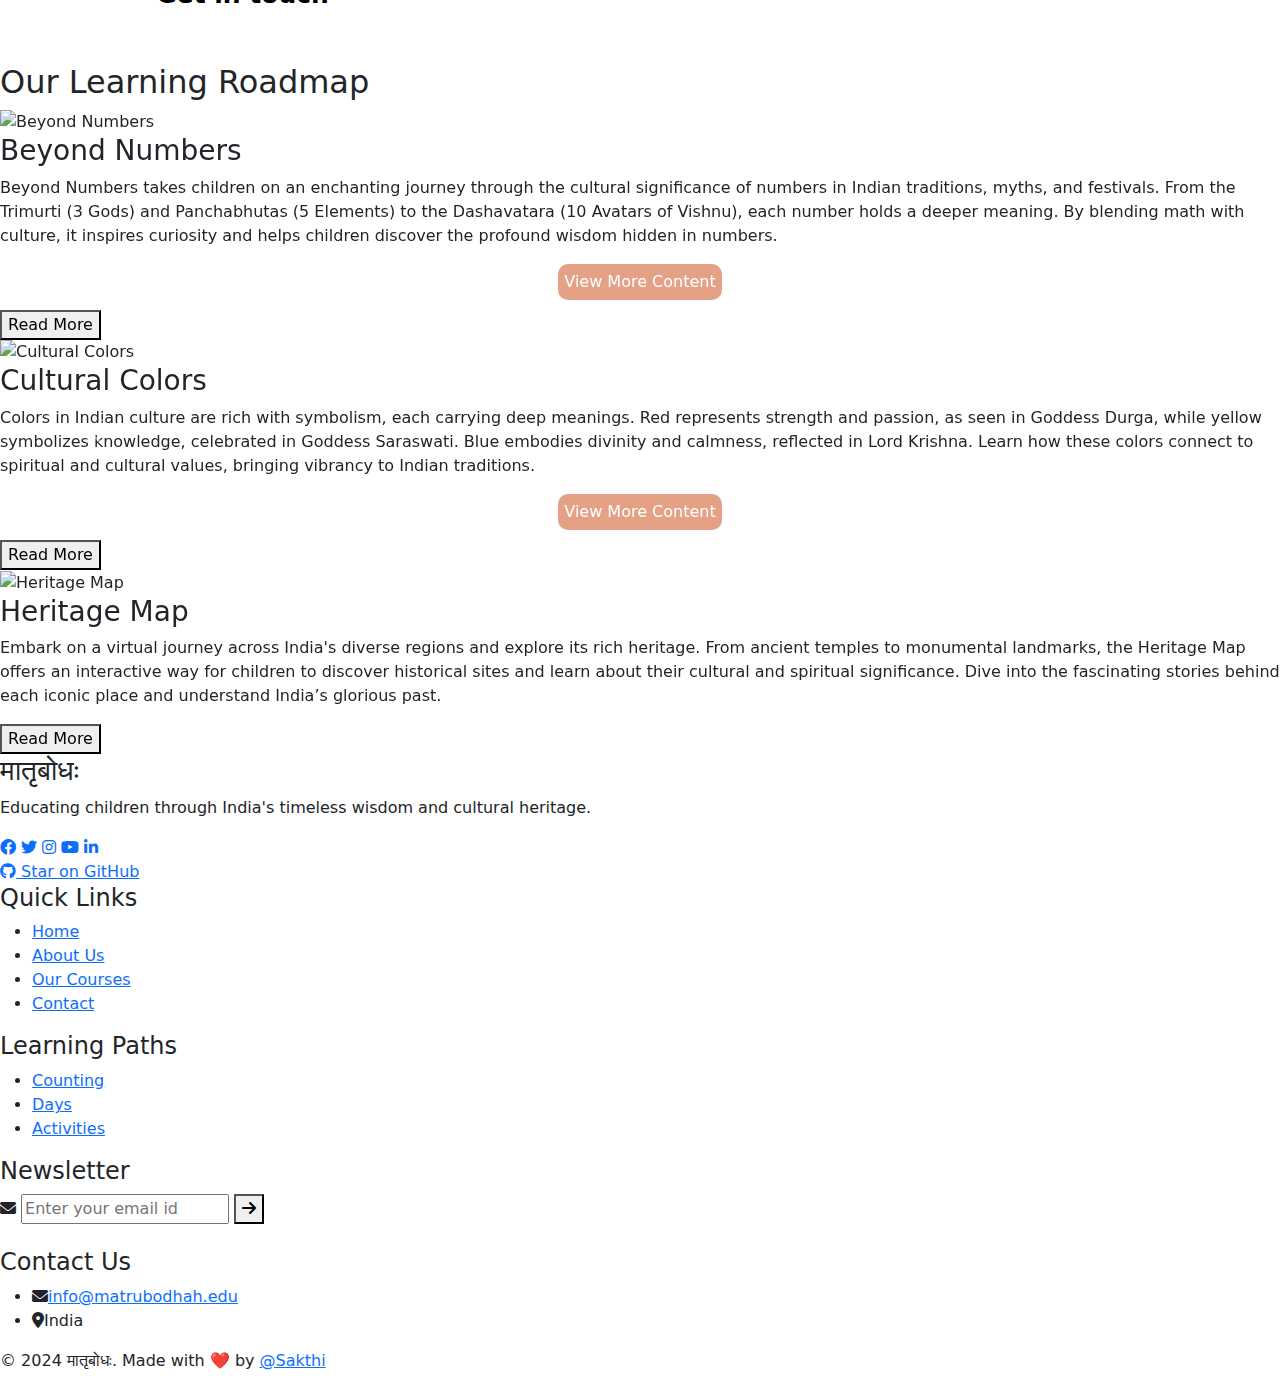
==== commit edea811a: "Updating the second page" ====
--- a/index.html
+++ b/index.html
@@ -239,6 +239,7 @@
             <button type="button" data-bs-target="#roadmapCarousel" data-bs-slide-to="0" class="active" aria-current="true" aria-label="Slide 1"></button>
             <button type="button" data-bs-target="#roadmapCarousel" data-bs-slide-to="1" aria-label="Slide 2"></button>
             <button type="button" data-bs-target="#roadmapCarousel" data-bs-slide-to="2" aria-label="Slide 3"></button>
+            <button type="button" data-bs-target="#roadmapCarousel" data-bs-slide-to="3" aria-label="Slide 4"></button>
           </div>
 
           <!-- Carousel Items -->
@@ -253,12 +254,10 @@
                   <p class="card-text">
                     Beyond Numbers takes children on an enchanting journey through the cultural significance of numbers in Indian traditions, myths, and festivals. From the Trimurti (3 Gods) and Panchabhutas (5 Elements) to the Dashavatara (10 Avatars of Vishnu), each number holds a deeper meaning. By blending math with culture, it inspires curiosity and helps children discover the profound wisdom hidden in numbers.
                   </p>
-                  
-                  <button class="read-more">Read More</button>
                   <button class="main_content" onclick="window.location.href='pages/beyond_num.html'"  style="display: block; /* Makes it a block-level element */
                     margin: 10px auto; /* Auto centers horizontally */
                     text-align: center;">View More Content</button>
-                  
+                  <button class="read-more">Read More</button>
                 </div>
                 <!-- Roadmap Card 2 -->
                 <div class="roadmap-card">
@@ -267,6 +266,9 @@
                   <p class="card-text">
                     Colors in Indian culture are rich with symbolism, each carrying deep meanings. Red represents strength and passion, as seen in Goddess Durga, while yellow symbolizes knowledge, celebrated in Goddess Saraswati. Blue embodies divinity and calmness, reflected in Lord Krishna. Learn how these colors connect to spiritual and cultural values, bringing vibrancy to Indian traditions.
                   </p>
+                  <button class="main_content" onclick="window.location.href='pages/cultural_colors.html'"  style="display: block; /* Makes it a block-level element */
+                    margin: 10px auto; /* Auto centers horizontally */
+                    text-align: center;">View More Content</button>
                   <button class="read-more">Read More</button>
                 </div>
                 <!-- Roadmap Card 3 -->
@@ -341,6 +343,39 @@
                   <h3>Science in Tradition</h3>
                   <p class="card-text">
                     Discover the science embedded in India’s ancient traditions! From Ayurveda’s holistic approach to health to the precision of ancient astronomy, children can explore how our ancestors applied scientific principles in daily life. Learn how traditions like these laid the groundwork for modern scientific thinking and continue to inspire us today.
+                  </p>
+                  <button class="read-more">Read More</button>
+                </div>
+              </div>
+            </div>
+
+
+            <!-- slide 4 -->
+            <div class="carousel-item">
+              <div class="roadmap-cards-container">
+                <!--Card 10 -->
+                <div class="roadmap-card">
+                  <img src="arts_music.jpg" alt="Traditional Arts & Music" />
+                  <h3>Traditional Arts & Music</h3>
+                  <p class="card-text">
+                    India’s traditional arts and music embody its rich cultural heritage. Madhubani, Warli, Pattachitra, and Kalamkari paintings depict folklore and nature, while Chikankari embroidery, Kanjeevaram weaving, and Terracotta pottery showcase craftsmanship. In music, Hindustani and Carnatic classical styles follow intricate ragas, while folk traditions like Baul, Lavani, and Bihu narrate stories. Instruments like the sitar, veena, and tabla enhance India’s vibrant artistic legacy.                  </p>
+                  <button class="read-more">Read More</button>
+                </div>
+                <!--Card 11 -->
+                <div class="roadmap-card">
+                  <img src="sports.jpg" alt="Indigenous Games & Sports" />
+                  <h3>Indigenous Games & Sports</h3>
+                  <p class="card-text">
+                    India’s traditional games reflect its cultural richness and community spirit. Mallakhamb blends yoga and gymnastics, while Kalaripayattu is one of the oldest martial arts. Board games like Pachisi and Chaupar emphasize strategy. Rural sports such as Jallikattu (bull-taming), Kambala (buffalo racing), and Yubi Lakpi (Manipuri rugby) showcase regional heritage. These games, once central to Indian life, are now being revived through cultural initiatives.
+                  </p>
+                  <button class="read-more">Read More</button>
+                </div>
+                <!--Card 12 -->
+                <div class="roadmap-card">
+                  <img src="school.jpeg" alt="Spiritual & Philosophical Schools" />
+                  <h3>Spiritual & Philosophical Schools</h3>
+                  <p class="card-text">
+                    India’s spiritual traditions shaped global thought. The six classical philosophies—Nyaya, Vaisheshika, Samkhya, Yoga, Mimamsa, and Vedanta—explore existence and liberation. Jainism and Buddhism emphasize non-violence and mindfulness, while the Bhakti and Sufi movements focus on devotion. Texts like the Bhagavad Gita and Upanishads inspire seekers. Yoga, meditation, and Ayurveda, rooted in Indian wisdom, continue to influence modern wellness practices.
                   </p>
                   <button class="read-more">Read More</button>
                 </div>
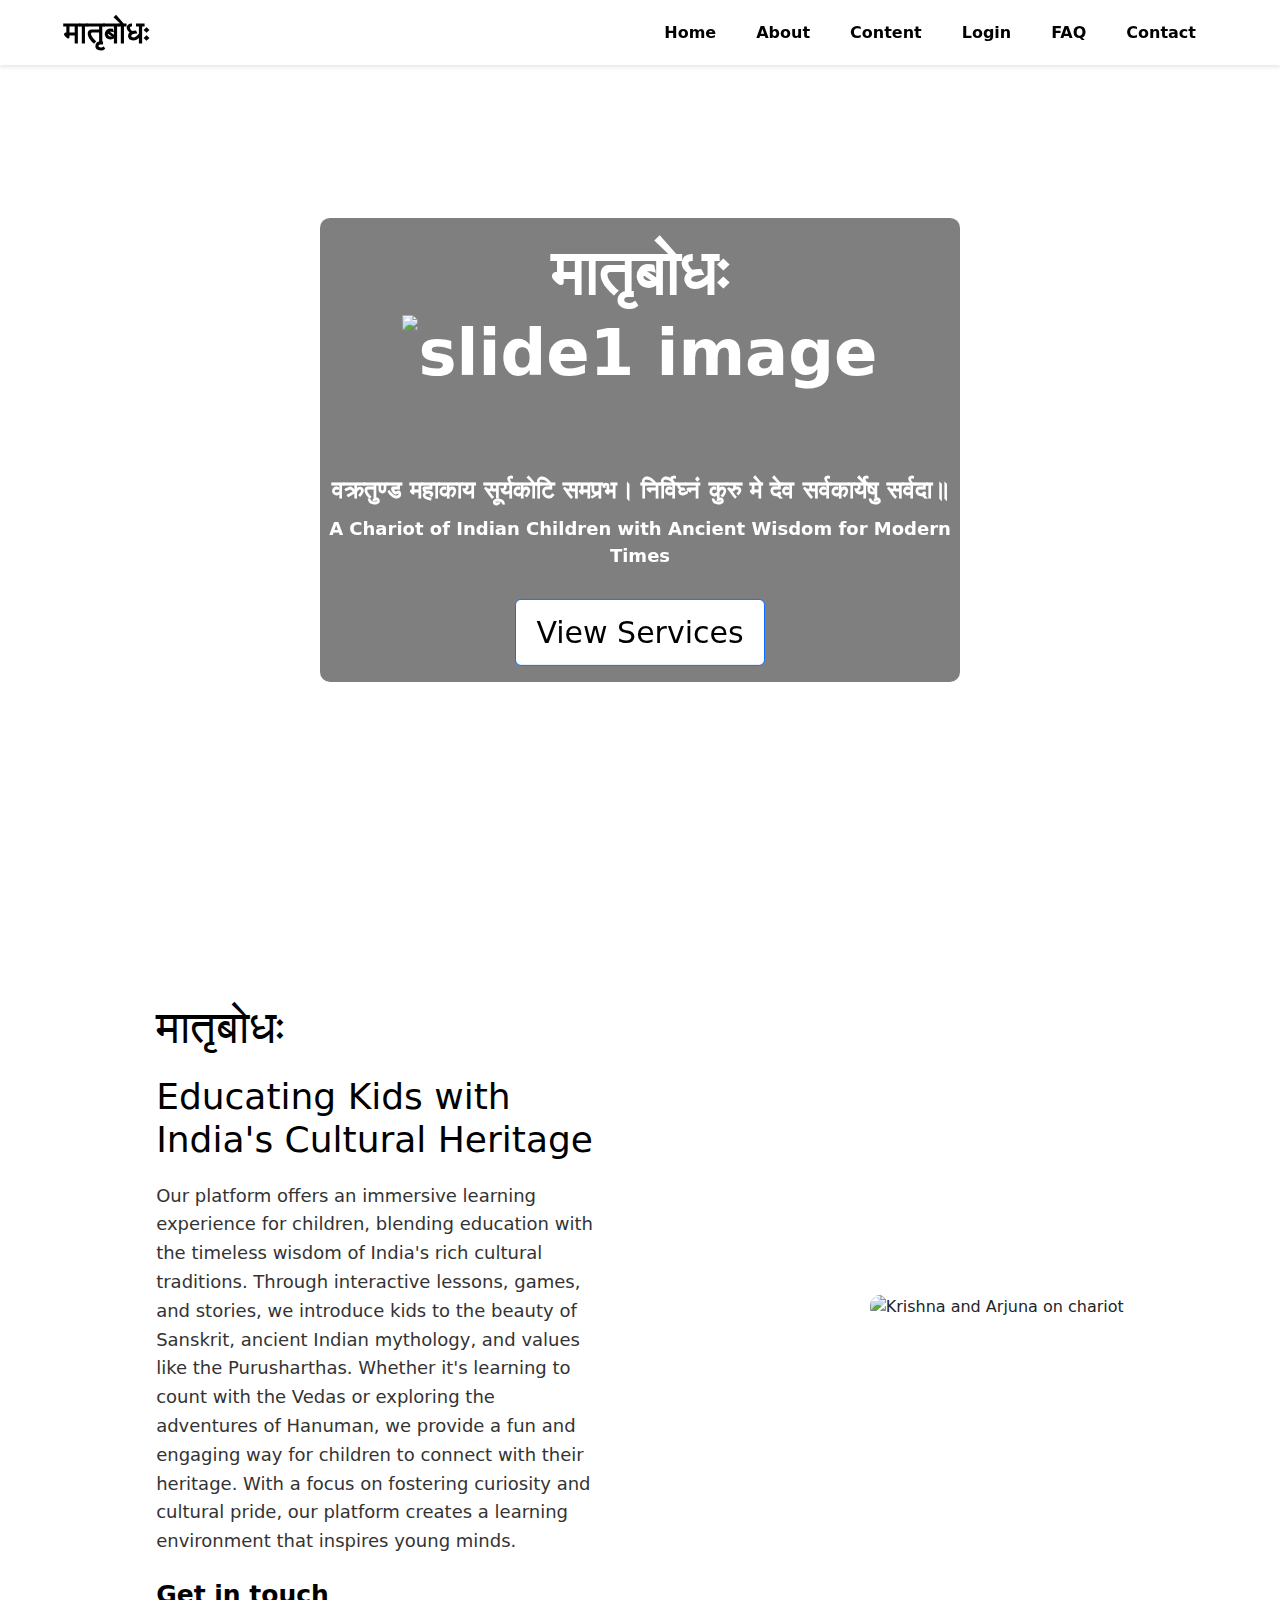
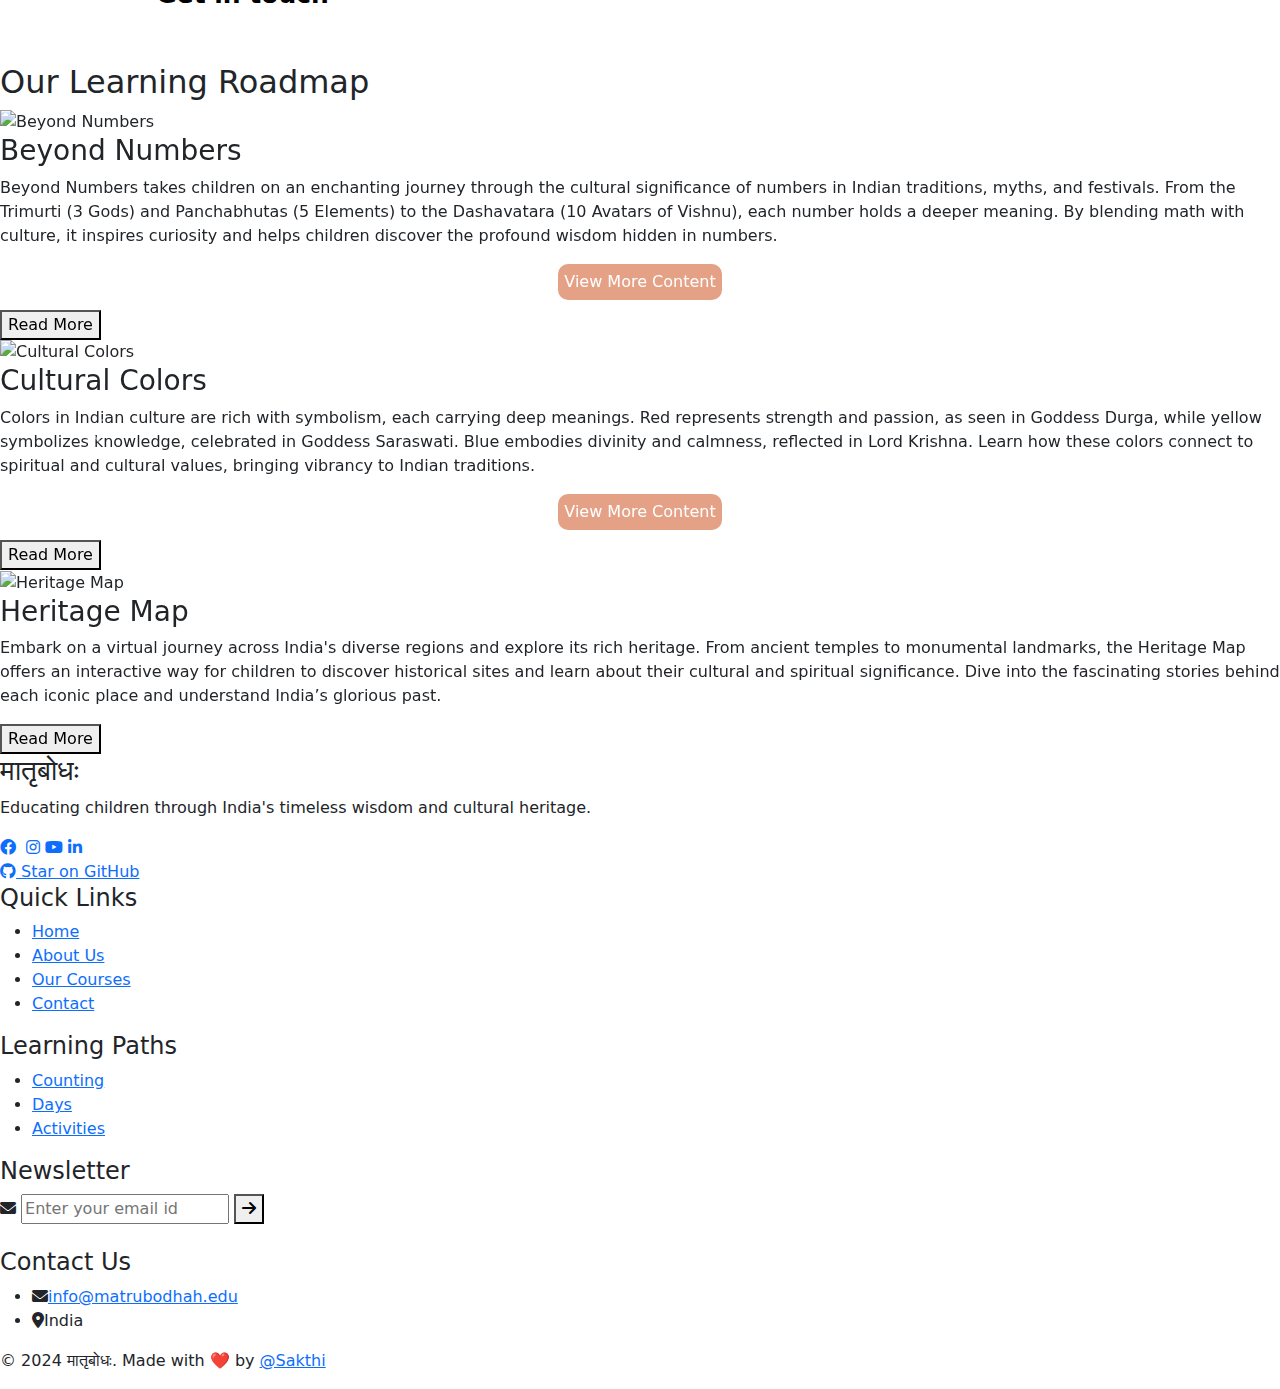
==== commit 9cdab5eb: "Merge branch 'Anjaliavv51:main' into Changes" ====
--- a/index.html
+++ b/index.html
@@ -13,6 +13,8 @@
     <link rel="stylesheet" href="scontentcss.css">
     <link rel="stylesheet" href="footercss.css">
     <link rel="stylesheet" href="https://cdnjs.cloudflare.com/ajax/libs/font-awesome/6.0.0/css/all.min.css">
+    <!-- font awesome kit link -->
+    <script src="https://kit.fontawesome.com/422e4af3c2.js" crossorigin="anonymous"></script>
     <style>
         /* Scroll to Top Button */
         #scrollToTopBtn {
@@ -141,7 +143,7 @@
           <p class="subtitle ">
             A Chariot of Indian Children with Ancient Wisdom for Modern Times
           </p>
-          <a href="#" class="btn btn-primary">View Services</a>
+          <a href="View-Service.html" class="btn btn-primary">View Services</a>
         </div>
       </div>
 
@@ -402,6 +404,7 @@
     </button>
 
     <button id="scrollToTopBtn" onclick="scrollToTop()">↑</button>
+    
     <!-- Footer Section -->
     <footer class="main-footer">
     <div class="footer-content">
@@ -422,8 +425,7 @@
           href="https://github.com/Anjaliavv51/Matrubodhah"
           target="_blank"
           aria-label="Twitter"
-          ><i class="fab fa-twitter"></i
-        ></a>
+          ><i class="fa-brands fa-square-x-twitter"></i></a>
         <a
           href="https://github.com/Anjaliavv51/Matrubodhah"
           target="_blank"
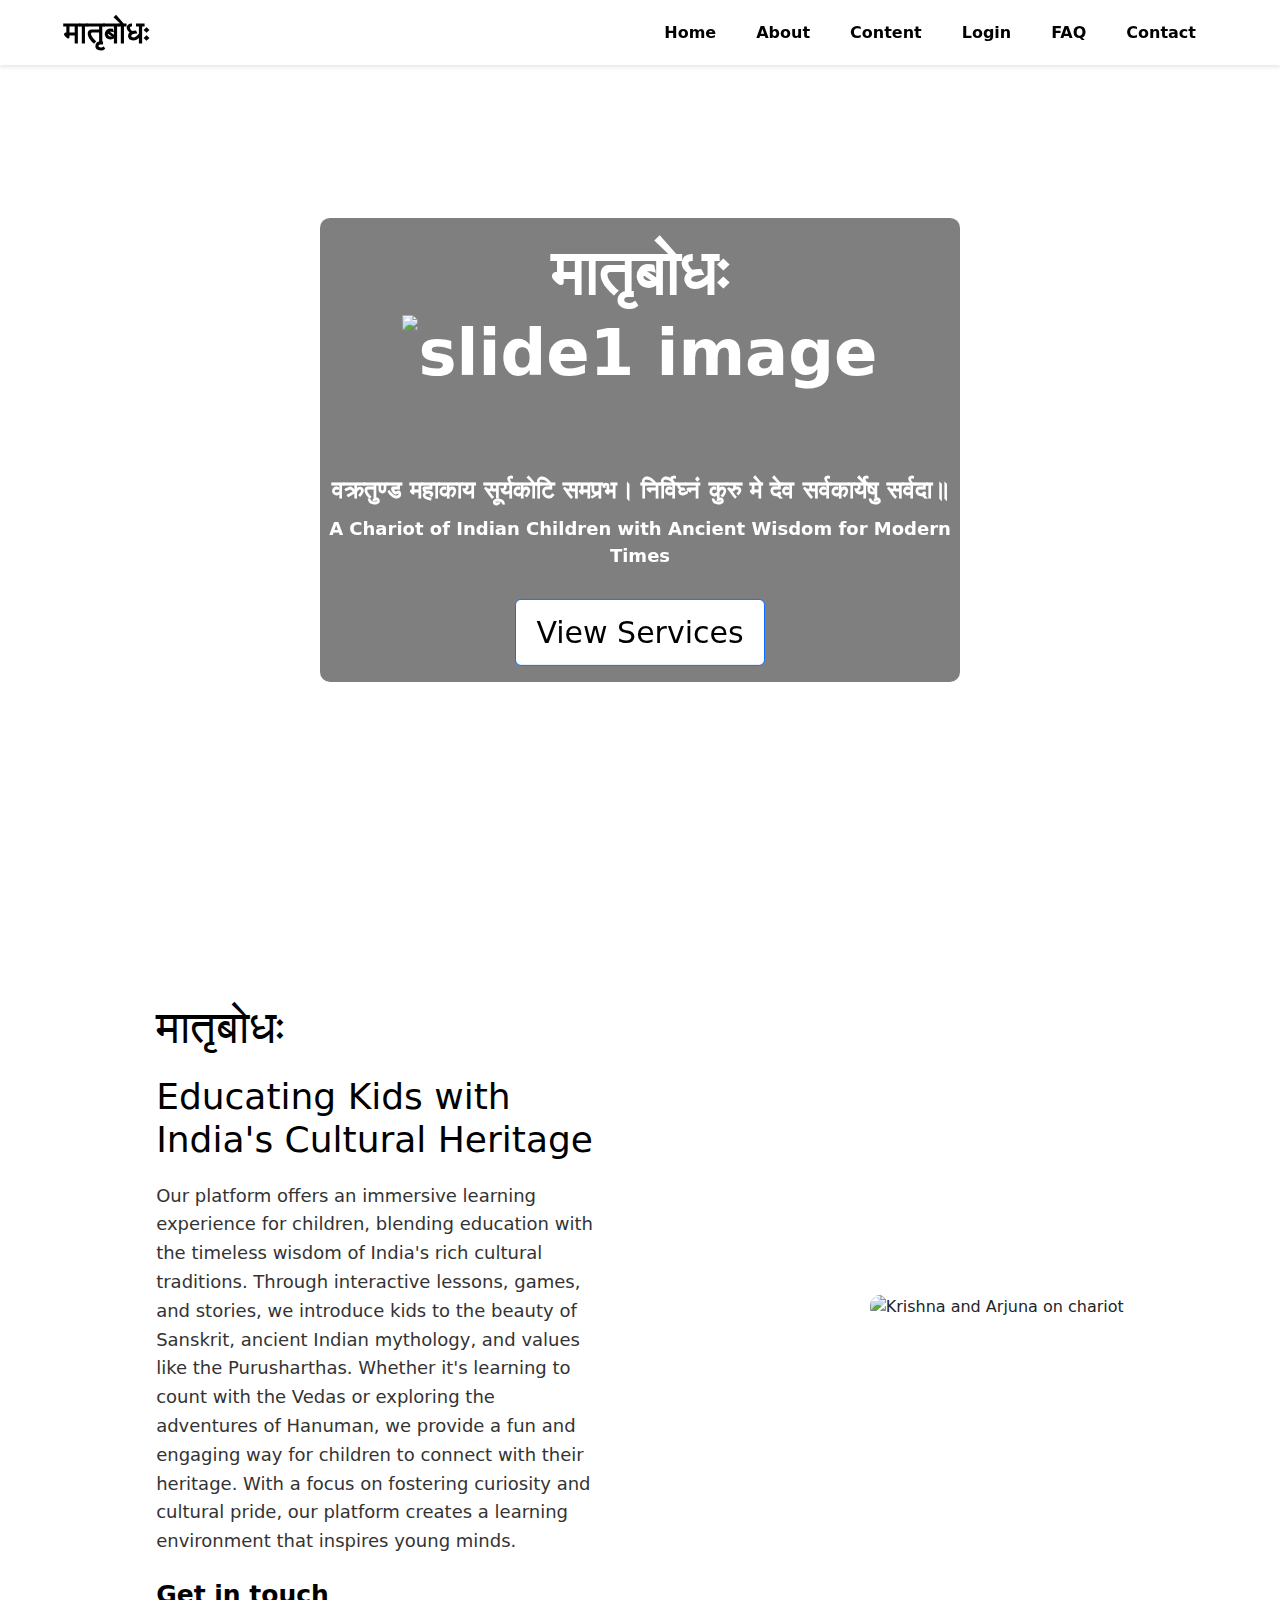
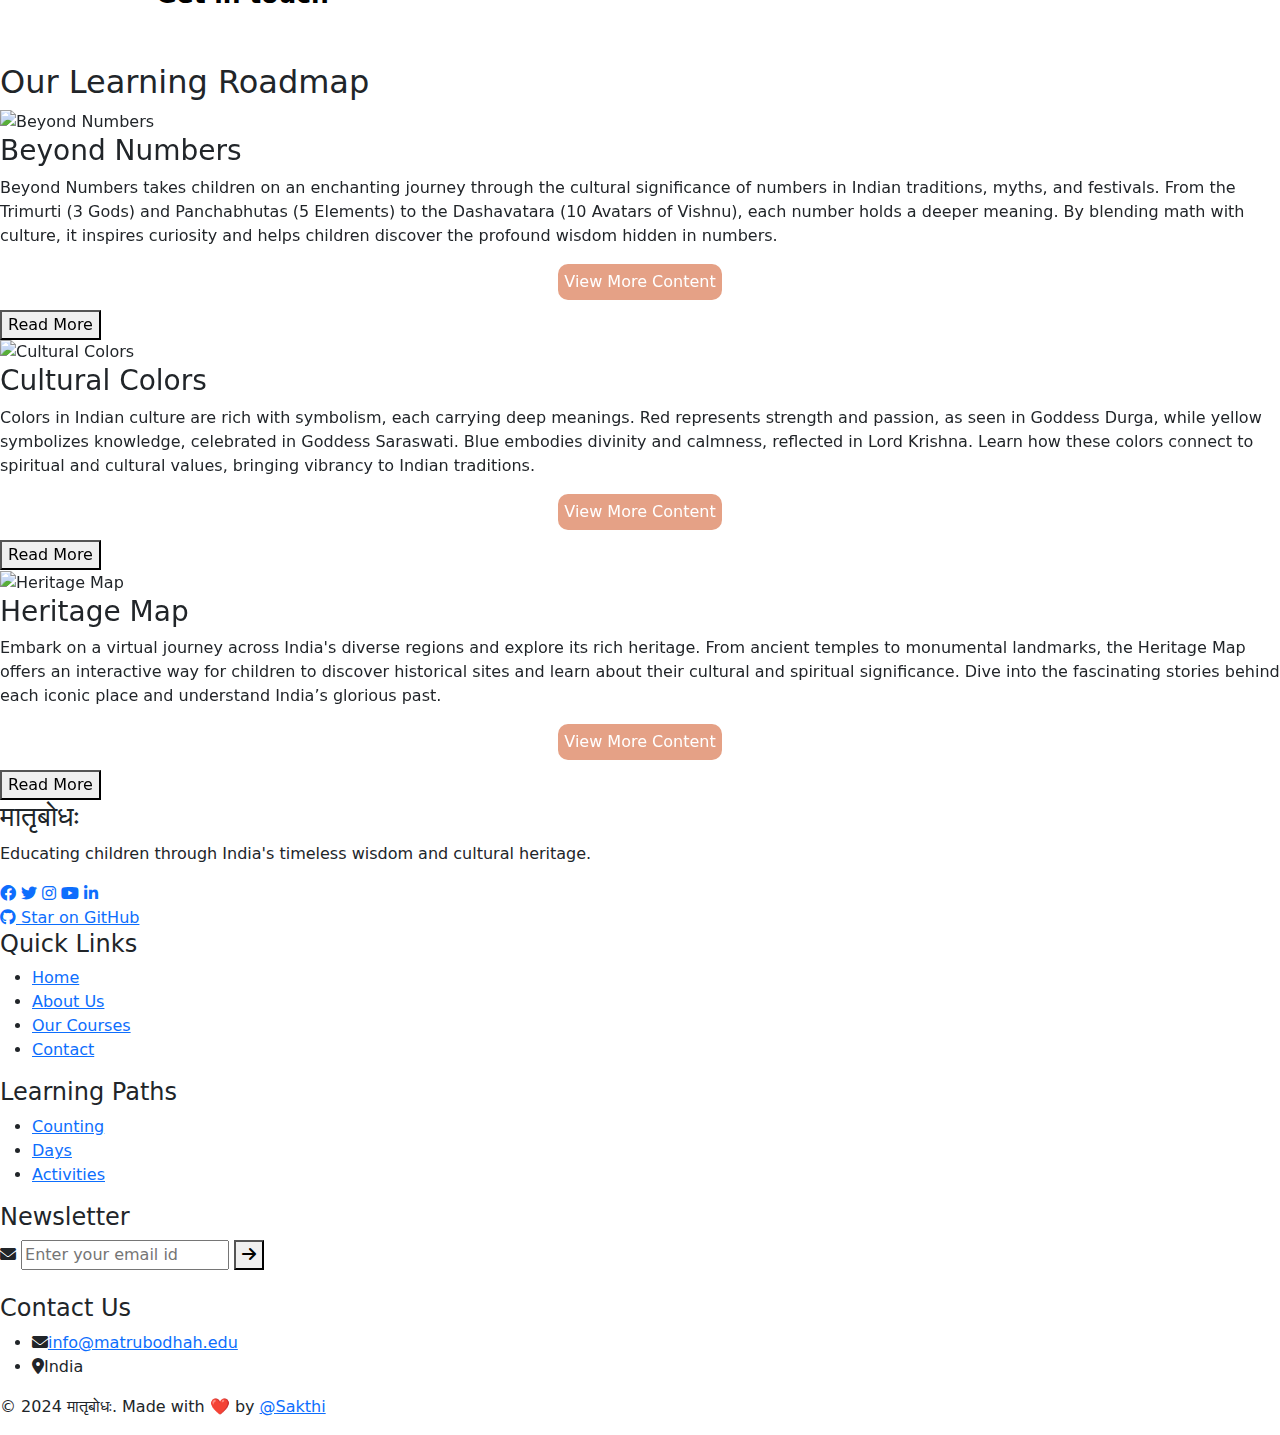
==== commit 9038bbec: "Changes" ====
--- a/index.html
+++ b/index.html
@@ -13,8 +13,6 @@
     <link rel="stylesheet" href="scontentcss.css">
     <link rel="stylesheet" href="footercss.css">
     <link rel="stylesheet" href="https://cdnjs.cloudflare.com/ajax/libs/font-awesome/6.0.0/css/all.min.css">
-    <!-- font awesome kit link -->
-    <script src="https://kit.fontawesome.com/422e4af3c2.js" crossorigin="anonymous"></script>
     <style>
         /* Scroll to Top Button */
         #scrollToTopBtn {
@@ -143,7 +141,7 @@
           <p class="subtitle ">
             A Chariot of Indian Children with Ancient Wisdom for Modern Times
           </p>
-          <a href="View-Service.html" class="btn btn-primary">View Services</a>
+          <a href="#" class="btn btn-primary">View Services</a>
         </div>
       </div>
 
@@ -280,6 +278,9 @@
                   <p class="card-text">
                     Embark on a virtual journey across India's diverse regions and explore its rich heritage. From ancient temples to monumental landmarks, the Heritage Map offers an interactive way for children to discover historical sites and learn about their cultural and spiritual significance. Dive into the fascinating stories behind each iconic place and understand India’s glorious past.
                   </p>
+                  <button class="main_content" onclick="window.location.href='pages/heritage_map.html'"  style="display: block; /* Makes it a block-level element */
+                    margin: 10px auto; /* Auto centers horizontally */
+                    text-align: center;">View More Content</button>
                   <button class="read-more">Read More</button>
                 </div>
               </div>
@@ -404,7 +405,6 @@
     </button>
 
     <button id="scrollToTopBtn" onclick="scrollToTop()">↑</button>
-    
     <!-- Footer Section -->
     <footer class="main-footer">
     <div class="footer-content">
@@ -425,7 +425,8 @@
           href="https://github.com/Anjaliavv51/Matrubodhah"
           target="_blank"
           aria-label="Twitter"
-          ><i class="fa-brands fa-square-x-twitter"></i></a>
+          ><i class="fab fa-twitter"></i
+        ></a>
         <a
           href="https://github.com/Anjaliavv51/Matrubodhah"
           target="_blank"
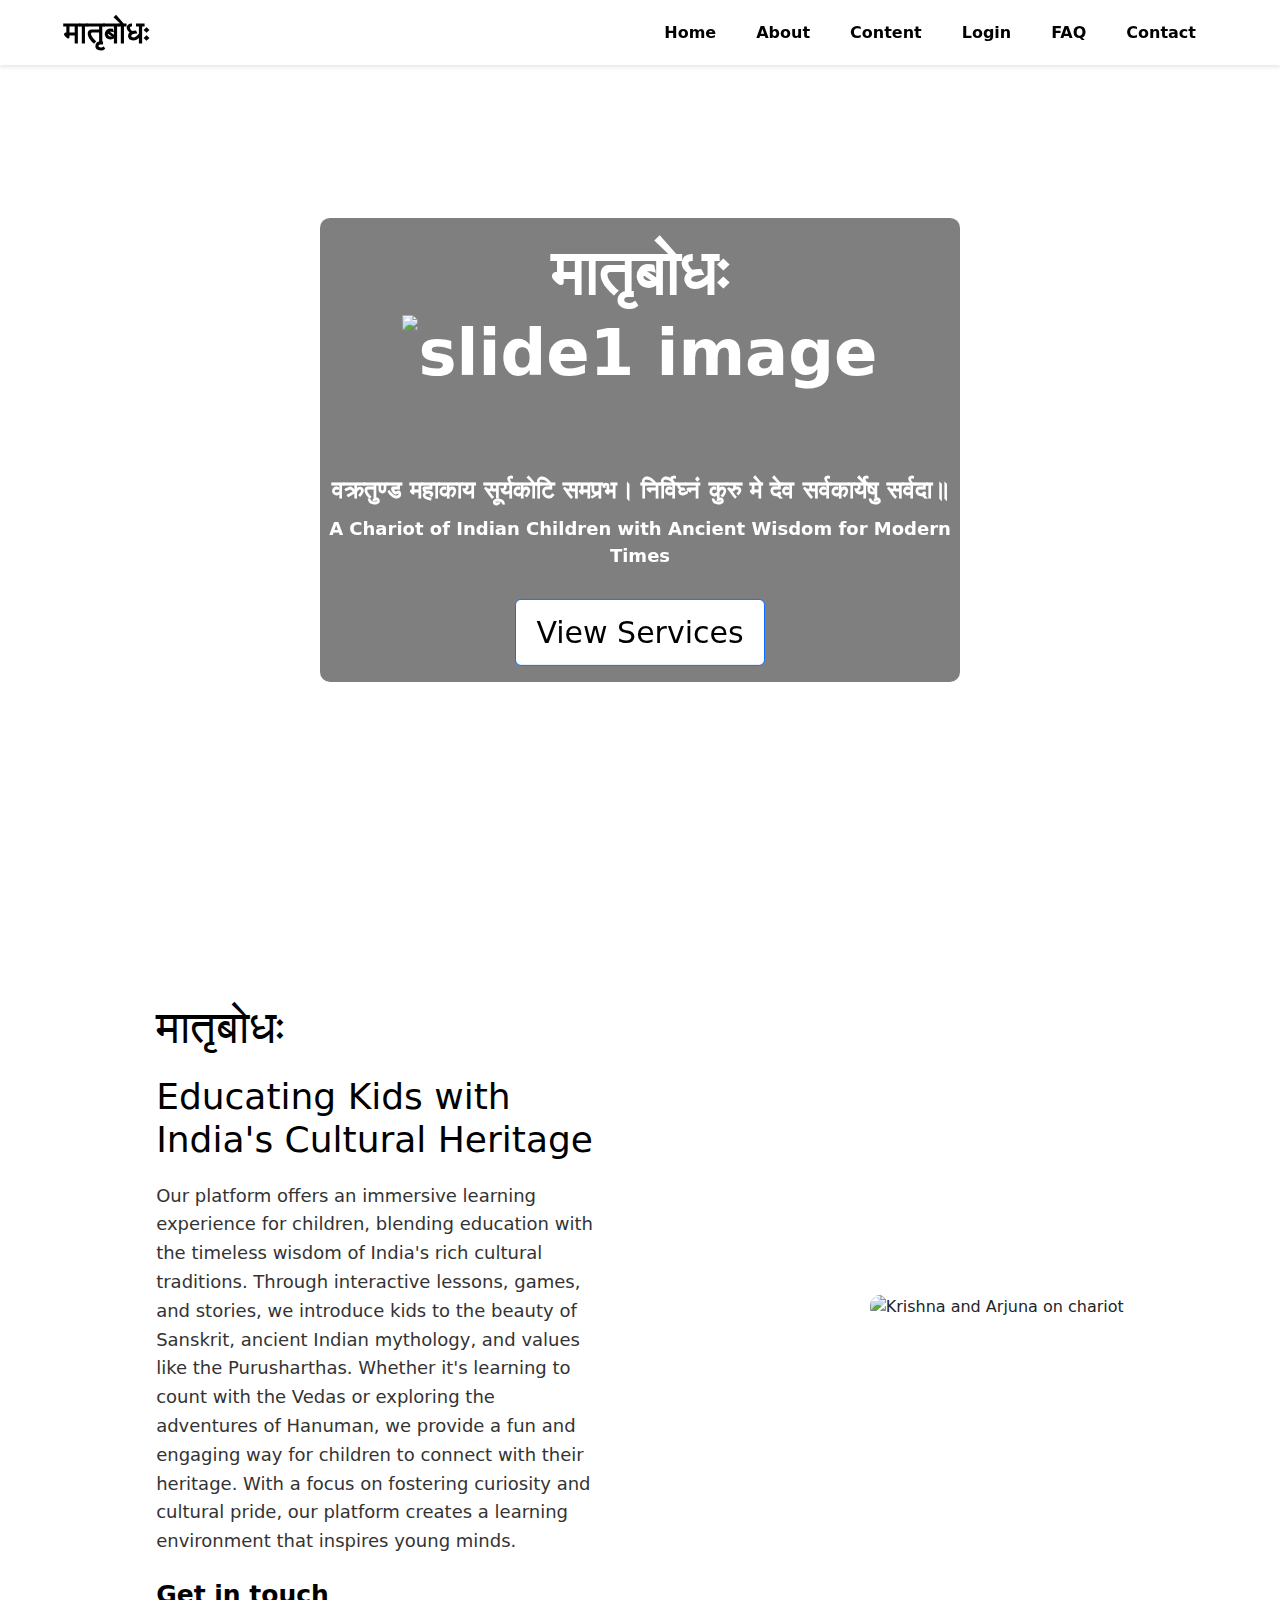
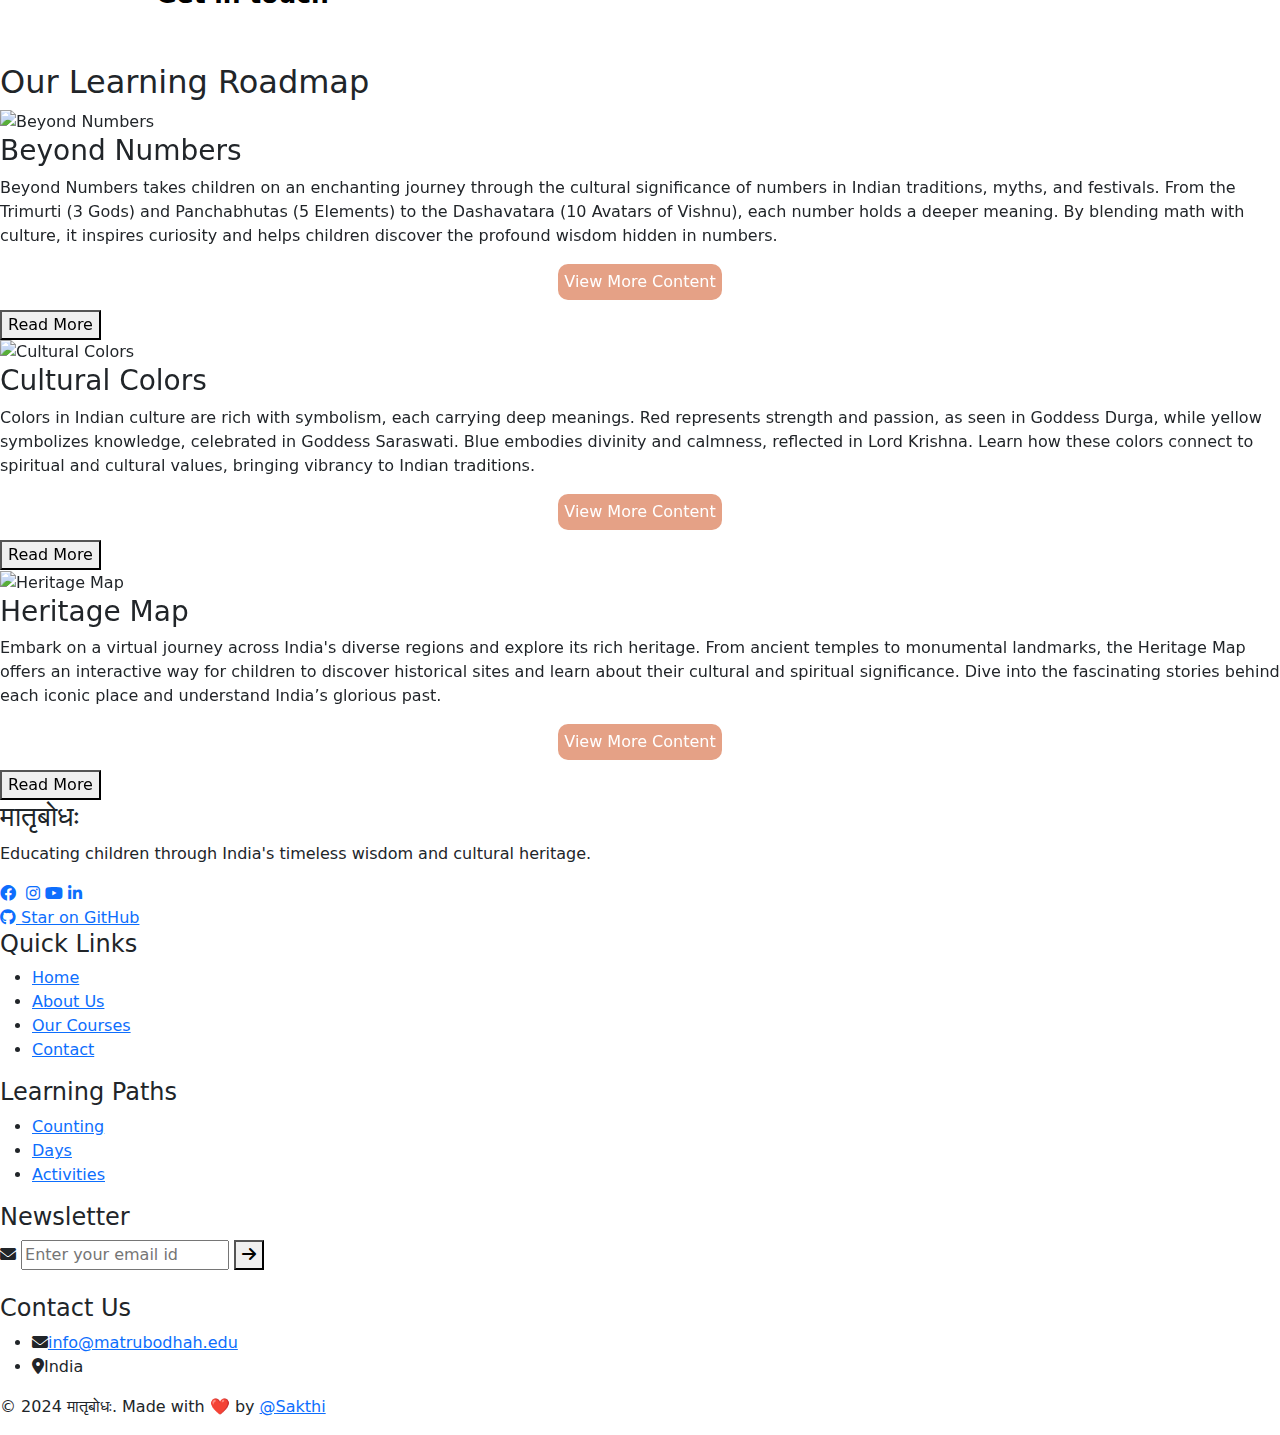
==== commit a5c507e5: "Merge branch 'Changes' of https://github.com/Peehu1308/Matrubodhah into Changes" ====
--- a/index.html
+++ b/index.html
@@ -13,6 +13,8 @@
     <link rel="stylesheet" href="scontentcss.css">
     <link rel="stylesheet" href="footercss.css">
     <link rel="stylesheet" href="https://cdnjs.cloudflare.com/ajax/libs/font-awesome/6.0.0/css/all.min.css">
+    <!-- font awesome kit link -->
+    <script src="https://kit.fontawesome.com/422e4af3c2.js" crossorigin="anonymous"></script>
     <style>
         /* Scroll to Top Button */
         #scrollToTopBtn {
@@ -141,7 +143,7 @@
           <p class="subtitle ">
             A Chariot of Indian Children with Ancient Wisdom for Modern Times
           </p>
-          <a href="#" class="btn btn-primary">View Services</a>
+          <a href="View-Service.html" class="btn btn-primary">View Services</a>
         </div>
       </div>
 
@@ -405,6 +407,7 @@
     </button>
 
     <button id="scrollToTopBtn" onclick="scrollToTop()">↑</button>
+    
     <!-- Footer Section -->
     <footer class="main-footer">
     <div class="footer-content">
@@ -425,8 +428,7 @@
           href="https://github.com/Anjaliavv51/Matrubodhah"
           target="_blank"
           aria-label="Twitter"
-          ><i class="fab fa-twitter"></i
-        ></a>
+          ><i class="fa-brands fa-square-x-twitter"></i></a>
         <a
           href="https://github.com/Anjaliavv51/Matrubodhah"
           target="_blank"
